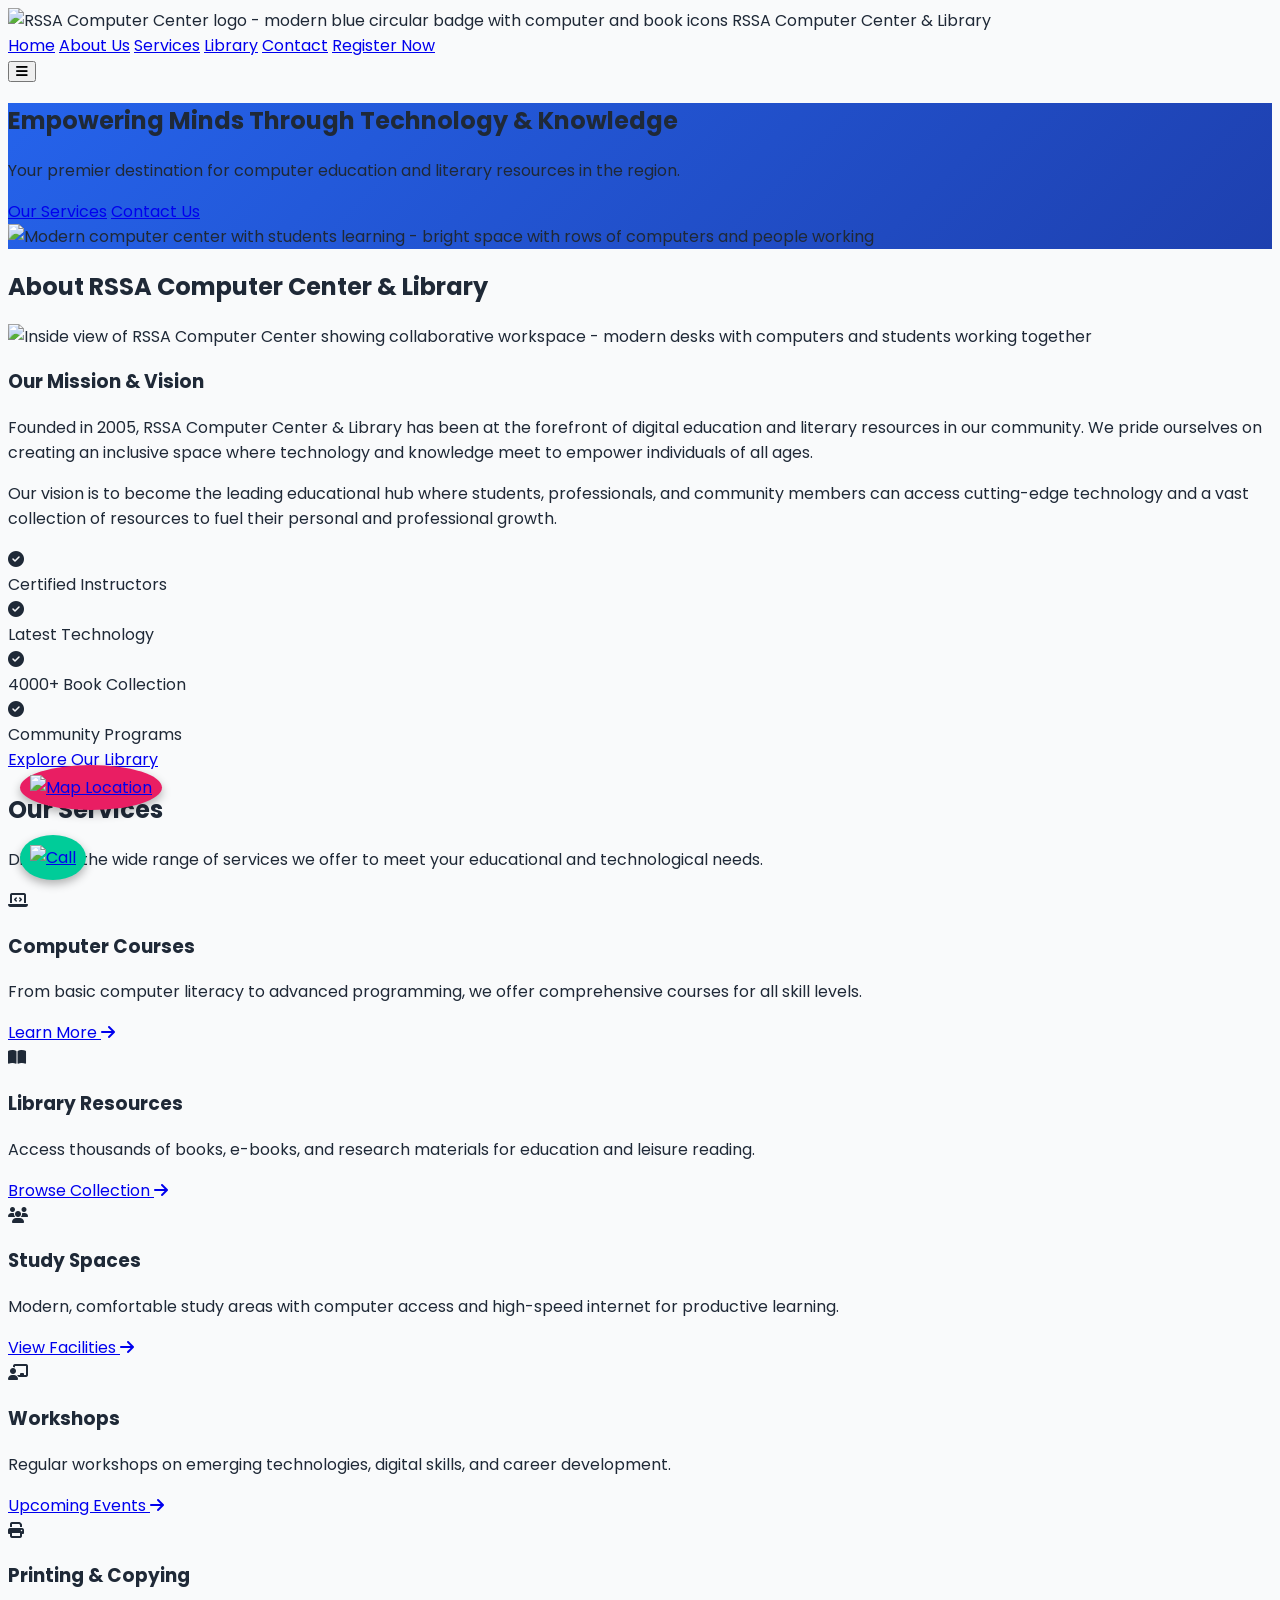
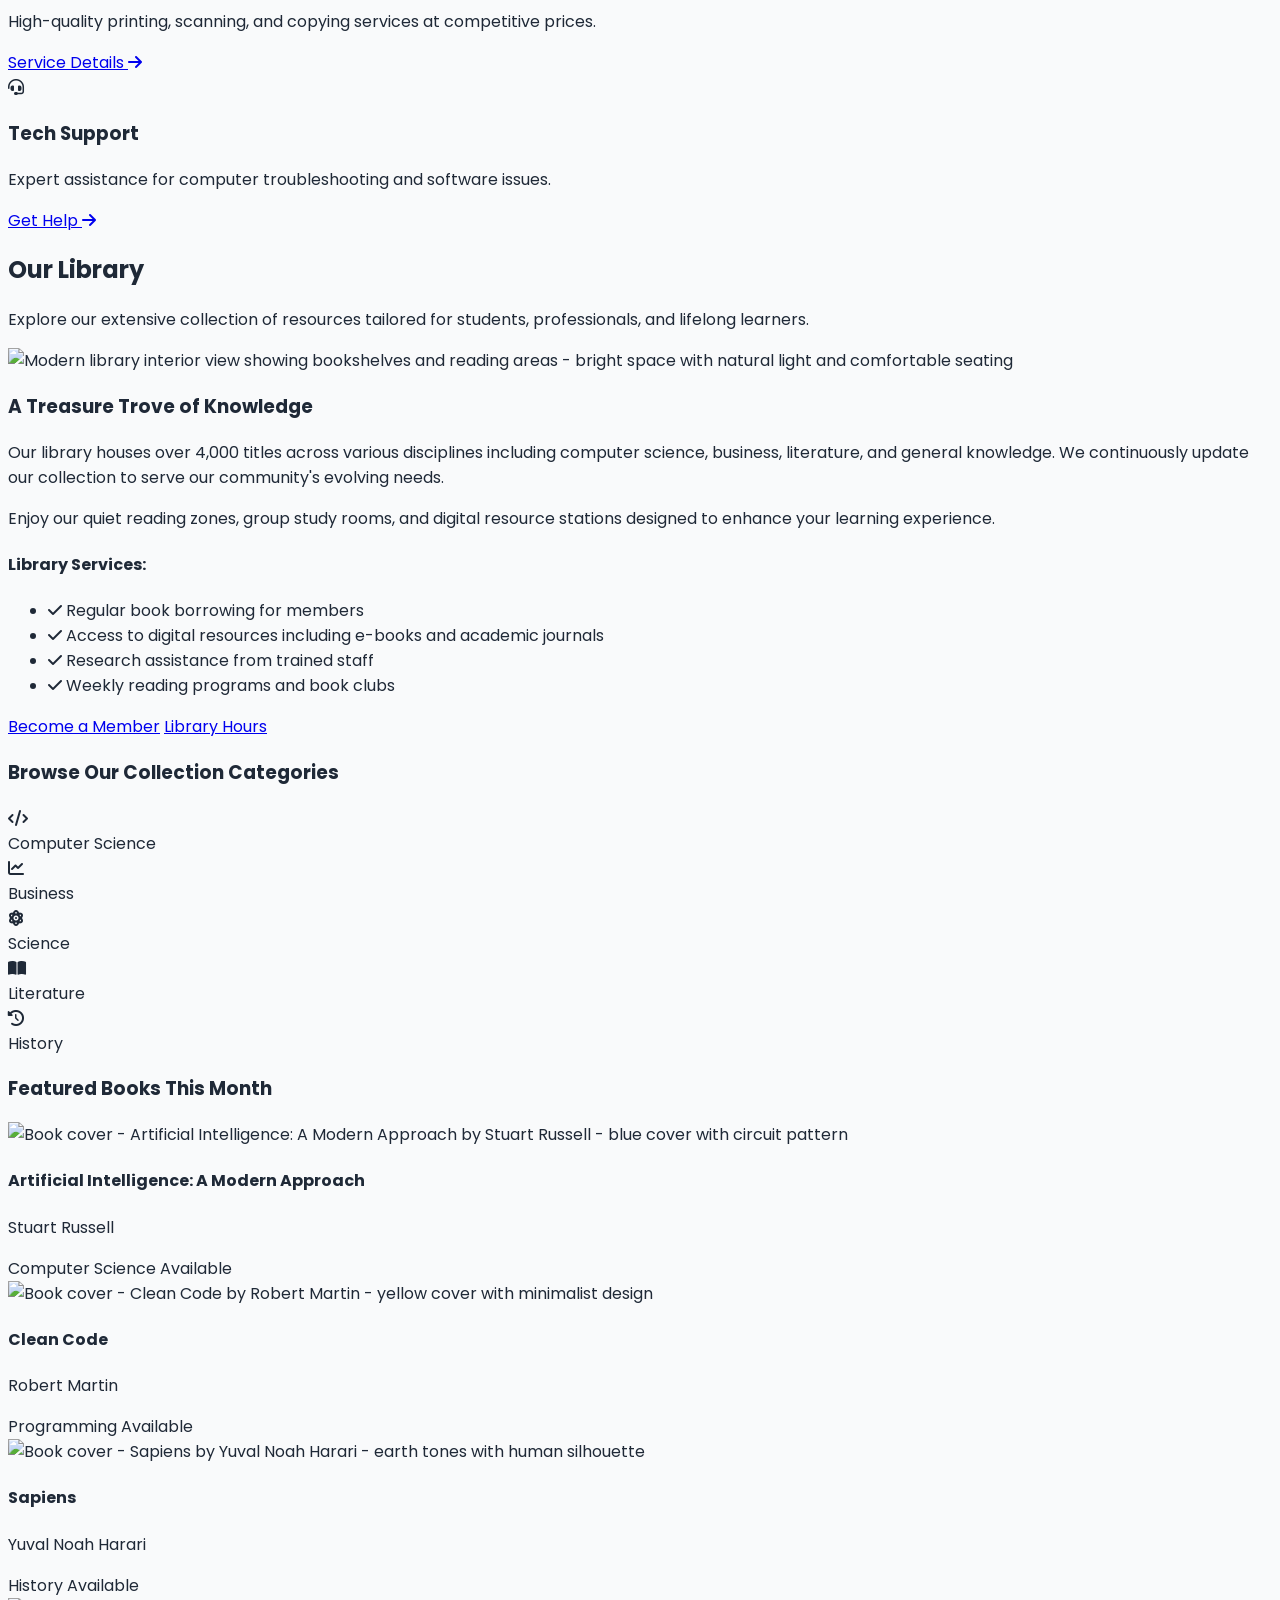
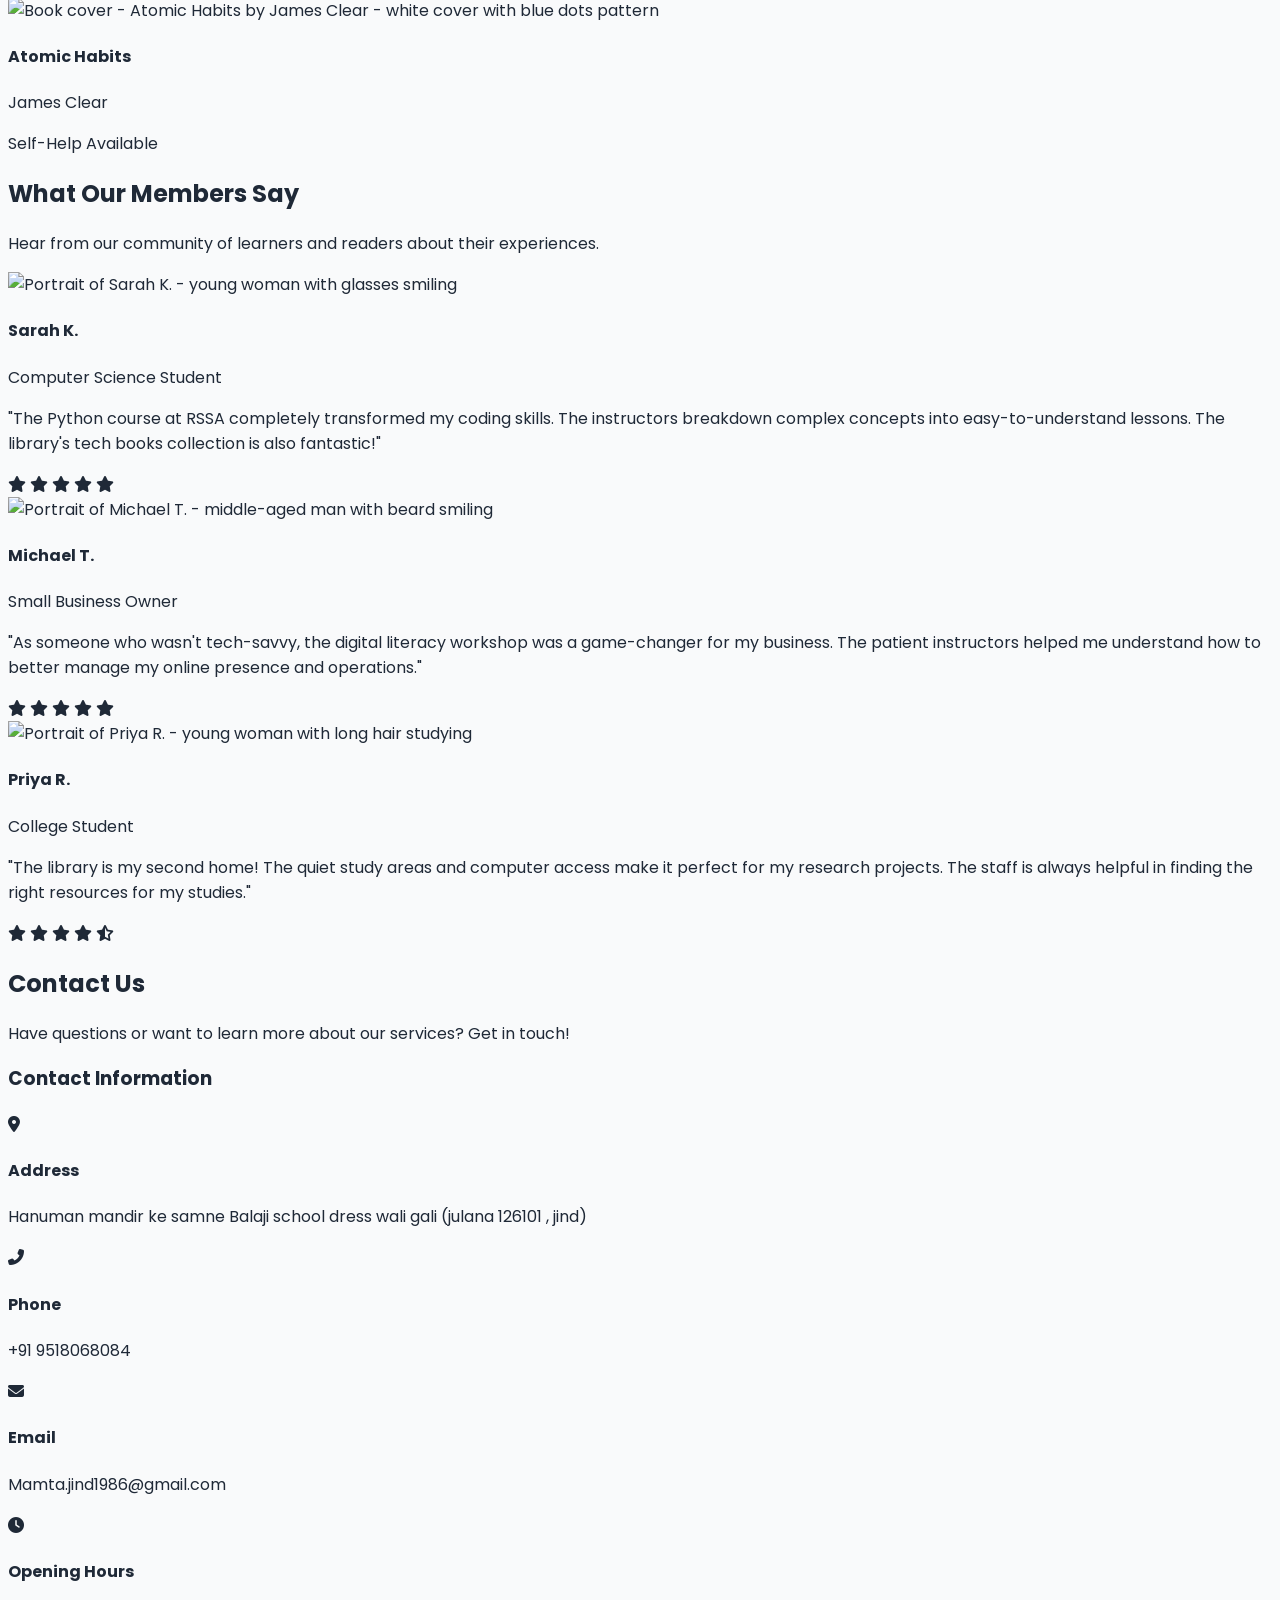
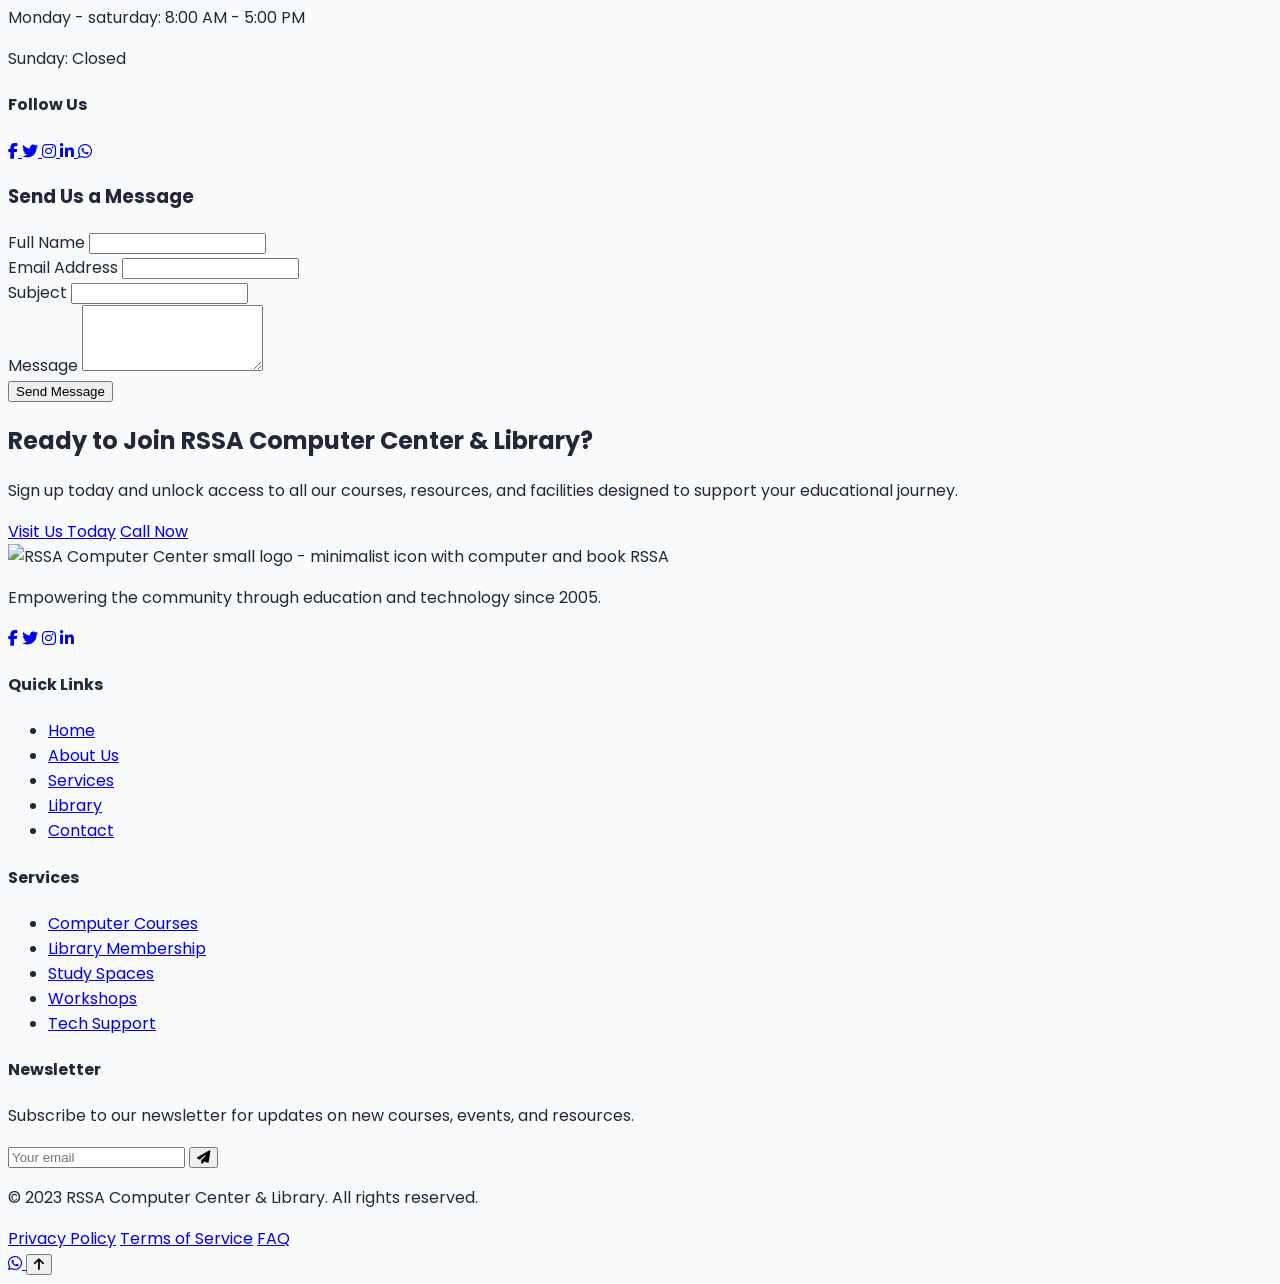
==== index.html @ 2a8fd50c "Add files via upload" ====
<!DOCTYPE html>
<html lang="en">
<head>
    <meta charset="UTF-8">
    <meta name="viewport" content="width=device-width, initial-scale=1.0">
    <title>RSSA Computer Center & Library</title>
    <script src="https://cdn.tailwindcss.com"></script>
    <link rel="stylesheet" href="https://cdnjs.cloudflare.com/ajax/libs/font-awesome/6.4.0/css/all.min.css">
    <style>
        @import url('https://fonts.googleapis.com/css2?family=Poppins:wght@300;400;500;600;700&display=swap');
        
        :root {
            --primary: #2563eb;
            --secondary: #1e40af;
            --accent: #f59e0b;
            --dark: #1f2937;
            --light: #f9fafb;
        }
        
        body {
            font-family: 'Poppins', sans-serif;
            scroll-behavior: smooth;
            background-color: var(--light);
            color: var(--dark);
        }
        
        /* Scroll animation styles */
        .scroll-hidden {
            opacity: 0;
            transform: translateY(20px);
            transition: all 0.8s ease-out;
        }
        
        .scroll-show {
            opacity: 1;
            transform: translateY(0);
        }
        
        /* Feature card hover animation */
        .feature-card:hover {
            transform: translateY(-10px);
            box-shadow: 0 20px 25px -5px rgba(0, 0, 0, 0.1);
        }
        
        /* Button hover animation */
        .btn-primary {
            transition: all 0.3s ease;
        }
        
        .btn-primary:hover {
            transform: translateY(-2px);
            box-shadow: 0 10px 15px -3px rgba(37, 99, 235, 0.3);
        }
        
        /* Hero section */
        .hero {
            background: linear-gradient(135deg, var(--primary) 0%, var(--secondary) 100%);
        }
        
        /* Floating animation for hero image */
        @keyframes float {
            0% { transform: translateY(0px); }
            50% { transform: translateY(-15px); }
            100% { transform: translateY(0px); }
        }
        
        .floating {
            animation: float 6s ease-in-out infinite;
        }
    </style>
</head>
<body>
    <!-- Navigation -->
    <nav class="fixed w-full bg-white shadow-md z-50">
        <div class="container mx-auto px-6 py-3">
            <div class="flex justify-between items-center">
                <div class="flex items-center space-x-4">
                    <img src="https://storage.googleapis.com/workspace-0f70711f-8b4e-4d94-86f1-2a93ccde5887/image/a5b871fd-12a0-425b-a765-08e45f133813.png" alt="RSSA Computer Center logo - modern blue circular badge with computer and book icons" class="h-12">
                    <span class="text-xl font-bold text-blue-800">RSSA Computer Center & Library</span>
                </div>
                <div class="hidden md:flex items-center space-x-8">
                    <a href="#home" class="text-blue-900 hover:text-blue-600 transition-colors">Home</a>
                    <a href="#about" class="text-gray-700 hover:text-blue-600 transition-colors">About Us</a>
                    <a href="#services" class="text-gray-700 hover:text-blue-600 transition-colors">Services</a>
                    <a href="#library" class="text-gray-700 hover:text-blue-600 transition-colors">Library</a>
                    <a href="#contact" class="text-gray-700 hover:text-blue-600 transition-colors">Contact</a>
                    <a href="#register" class="bg-blue-600 text-white px-4 py-2 rounded-full btn-primary">Register Now</a>
                </div>
                <button class="md:hidden focus:outline-none">
                    <i class="fas fa-bars text-gray-700 text-2xl"></i>
                </button>
            </div>
        </div>
    </nav>
    
    <!-- Hero Section -->
    <section id="home" class="hero pt-32 pb-20 px-6 text-white">
        <div class="container mx-auto flex flex-col md:flex-row items-center">
            <div class="md:w-1/2 md:pr-10 scroll-hidden">
                <h1 class="text-4xl md:text-5xl font-bold mb-6">Empowering Minds Through Technology & Knowledge</h1>
                <p class="text-xl mb-8 text-blue-100">Your premier destination for computer education and literary resources in the region.</p>
                <div class="flex flex-col sm:flex-row space-y-4 sm:space-y-0 sm:space-x-4">
                    <a href="#services" class="bg-white text-blue-600 px-6 py-3 rounded-full font-semibold text-center btn-primary">Our Services</a>
                    <a href="#contact" class="border-2 border-white text-white px-6 py-3 rounded-full font-semibold text-center btn-primary">Contact Us</a>
                </div>
            </div>
            <div class="md:w-1/2 mt-12 md:mt-0 scroll-hidden">
                <img src="https://storage.googleapis.com/workspace-0f70711f-8b4e-4d94-86f1-2a93ccde5887/image/30f01269-2f38-42f9-995e-9c6c8846706b.png" alt="Modern computer center with students learning - bright space with rows of computers and people working" class="rounded-lg shadow-2xl floating mx-auto">
            </div>
        </div>
    </section>
    
    <!-- About Section -->
    <section id="about" class="py-20 px-6 bg-white">
        <div class="container mx-auto">
            <div class="text-center mb-16 scroll-hidden">
                <h2 class="text-3xl font-bold text-blue-800 mb-4">About RSSA Computer Center & Library</h2>
                <div class="w-24 h-1 bg-blue-600 mx-auto"></div>
            </div>
            
            <div class="flex flex-col md:flex-row items-center">
                <div class="md:w-1/2 mb-10 md:mb-0 md:pr-10 scroll-hidden">
                    <img src="https://storage.googleapis.com/workspace-0f70711f-8b4e-4d94-86f1-2a93ccde5887/image/89a961e8-0670-4ebe-9c31-6b487c578ce9.png" alt="Inside view of RSSA Computer Center showing collaborative workspace - modern desks with computers and students working together" class="rounded-lg shadow-lg">
                </div>
                <div class="md:w-1/2 scroll-hidden">
                    <h3 class="text-2xl font-semibold text-blue-800 mb-6">Our Mission & Vision</h3>
                    <p class="text-gray-700 mb-4">Founded in 2005, RSSA Computer Center & Library has been at the forefront of digital education and literary resources in our community. We pride ourselves on creating an inclusive space where technology and knowledge meet to empower individuals of all ages.</p>
                    <p class="text-gray-700 mb-6">Our vision is to become the leading educational hub where students, professionals, and community members can access cutting-edge technology and a vast collection of resources to fuel their personal and professional growth.</p>
                    
                    <div class="flex flex-wrap mb-6">
                        <div class="w-full md:w-1/2 mb-4">
                            <div class="flex items-center">
                                <div class="mr-3 bg-blue-100 p-2 rounded-full">
                                    <i class="fas fa-check-circle text-blue-600"></i>
                                </div>
                                <span>Certified Instructors</span>
                            </div>
                        </div>
                        <div class="w-full md:w-1/2 mb-4">
                            <div class="flex items-center">
                                <div class="mr-3 bg-blue-100 p-2 rounded-full">
                                    <i class="fas fa-check-circle text-blue-600"></i>
                                </div>
                                <span>Latest Technology</span>
                            </div>
                        </div>
                        <div class="w-full md:w-1/2 mb-4">
                            <div class="flex items-center">
                                <div class="mr-3 bg-blue-100 p-2 rounded-full">
                                    <i class="fas fa-check-circle text-blue-600"></i>
                                </div>
                                <span>4000+ Book Collection</span>
                            </div>
                        </div>
                        <div class="w-full md:w-1/2 mb-4">
                            <div class="flex items-center">
                                <div class="mr-3 bg-blue-100 p-2 rounded-full">
                                    <i class="fas fa-check-circle text-blue-600"></i>
                                </div>
                                <span>Community Programs</span>
                            </div>
                        </div>
                    </div>
                    
                    <a href="#library" class="inline-block bg-blue-600 text-white px-6 py-3 rounded-full font-semibold btn-primary">Explore Our Library</a>
                </div>
            </div>
        </div>
    </section>
    
    <!-- Services Section -->
    <section id="services" class="py-20 px-6 bg-gray-50">
        <div class="container mx-auto">
            <div class="text-center mb-16 scroll-hidden">
                <h2 class="text-3xl font-bold text-blue-800 mb-4">Our Services</h2>
                <p class="text-gray-600 max-w-2xl mx-auto">Discover the wide range of services we offer to meet your educational and technological needs.</p>
                <div class="w-24 h-1 bg-blue-600 mx-auto mt-4"></div>
            </div>
            
            <div class="grid grid-cols-1 md:grid-cols-2 lg:grid-cols-3 gap-8">
                <!-- Service Card 1 -->
                <div class="bg-white p-8 rounded-xl shadow-md transition-all duration-300 feature-card scroll-hidden">
                    <div class="w-16 h-16 bg-blue-100 rounded-full flex items-center justify-center mb-6">
                        <i class="fas fa-laptop-code text-2xl text-blue-600"></i>
                    </div>
                    <h3 class="text-xl font-semibold mb-3">Computer Courses</h3>
                    <p class="text-gray-600 mb-4">From basic computer literacy to advanced programming, we offer comprehensive courses for all skill levels.</p>
                    <a href="#contact" class="text-blue-600 font-medium inline-flex items-center">Learn More <i class="fas fa-arrow-right ml-2"></i></a>
                </div>
                
                <!-- Service Card 2 -->
                <div class="bg-white p-8 rounded-xl shadow-md transition-all duration-300 feature-card scroll-hidden">
                    <div class="w-16 h-16 bg-blue-100 rounded-full flex items-center justify-center mb-6">
                        <i class="fas fa-book-open text-2xl text-blue-600"></i>
                    </div>
                    <h3 class="text-xl font-semibold mb-3">Library Resources</h3>
                    <p class="text-gray-600 mb-4">Access thousands of books, e-books, and research materials for education and leisure reading.</p>
                    <a href="#library" class="text-blue-600 font-medium inline-flex items-center">Browse Collection <i class="fas fa-arrow-right ml-2"></i></a>
                </div>
                
                <!-- Service Card 3 -->
                <div class="bg-white p-8 rounded-xl shadow-md transition-all duration-300 feature-card scroll-hidden">
                    <div class="w-16 h-16 bg-blue-100 rounded-full flex items-center justify-center mb-6">
                        <i class="fas fa-users text-2xl text-blue-600"></i>
                    </div>
                    <h3 class="text-xl font-semibold mb-3">Study Spaces</h3>
                    <p class="text-gray-600 mb-4">Modern, comfortable study areas with computer access and high-speed internet for productive learning.</p>
                    <a href="#contact" class="text-blue-600 font-medium inline-flex items-center">View Facilities <i class="fas fa-arrow-right ml-2"></i></a>
                </div>
                
                <!-- Service Card 4 -->
                <div class="bg-white p-8 rounded-xl shadow-md transition-all duration-300 feature-card scroll-hidden">
                    <div class="w-16 h-16 bg-blue-100 rounded-full flex items-center justify-center mb-6">
                        <i class="fas fa-chalkboard-teacher text-2xl text-blue-600"></i>
                    </div>
                    <h3 class="text-xl font-semibold mb-3">Workshops</h3>
                    <p class="text-gray-600 mb-4">Regular workshops on emerging technologies, digital skills, and career development.</p>
                    <a href="#register" class="text-blue-600 font-medium inline-flex items-center">Upcoming Events <i class="fas fa-arrow-right ml-2"></i></a>
                </div>
                
                <!-- Service Card 5 -->
                <div class="bg-white p-8 rounded-xl shadow-md transition-all duration-300 feature-card scroll-hidden">
                    <div class="w-16 h-16 bg-blue-100 rounded-full flex items-center justify-center mb-6">
                        <i class="fas fa-print text-2xl text-blue-600"></i>
                    </div>
                    <h3 class="text-xl font-semibold mb-3">Printing & Copying</h3>
                    <p class="text-gray-600 mb-4">High-quality printing, scanning, and copying services at competitive prices.</p>
                    <a href="#contact" class="text-blue-600 font-medium inline-flex items-center">Service Details <i class="fas fa-arrow-right ml-2"></i></a>
                </div>
                
                <!-- Service Card 6 -->
                <div class="bg-white p-8 rounded-xl shadow-md transition-all duration-300 feature-card scroll-hidden">
                    <div class="w-16 h-16 bg-blue-100 rounded-full flex items-center justify-center mb-6">
                        <i class="fas fa-headset text-2xl text-blue-600"></i>
                    </div>
                    <h3 class="text-xl font-semibold mb-3">Tech Support</h3>
                    <p class="text-gray-600 mb-4">Expert assistance for computer troubleshooting and software issues.</p>
                    <a href="#contact" class="text-blue-600 font-medium inline-flex items-center">Get Help <i class="fas fa-arrow-right ml-2"></i></a>
                </div>
            </div>
        </div>
    </section>
    
    <!-- Library Section -->
    <section id="library" class="py-20 px-6 bg-white">
        <div class="container mx-auto">
            <div class="text-center mb-16 scroll-hidden">
                <h2 class="text-3xl font-bold text-blue-800 mb-4">Our Library</h2>
                <p class="text-gray-600 max-w-2xl mx-auto">Explore our extensive collection of resources tailored for students, professionals, and lifelong learners.</p>
                <div class="w-24 h-1 bg-blue-600 mx-auto mt-4"></div>
            </div>
            
            <div class="flex flex-col md:flex-row mb-16">
                <div class="md:w-1/2 mb-10 md:mb-0 md:pr-10 scroll-hidden">
                    <img src="https://storage.googleapis.com/workspace-0f70711f-8b4e-4d94-86f1-2a93ccde5887/image/9dd6d8f2-2571-48d9-908e-fecd226091ec.png" alt="Modern library interior view showing bookshelves and reading areas - bright space with natural light and comfortable seating" class="rounded-lg shadow-lg">
                </div>
                <div class="md:w-1/2 scroll-hidden">
                    <h3 class="text-2xl font-semibold text-blue-800 mb-6">A Treasure Trove of Knowledge</h3>
                    <p class="text-gray-700 mb-4">Our library houses over 4,000 titles across various disciplines including computer science, business, literature, and general knowledge. We continuously update our collection to serve our community's evolving needs.</p>
                    <p class="text-gray-700 mb-6">Enjoy our quiet reading zones, group study rooms, and digital resource stations designed to enhance your learning experience.</p>
                    
                    <div class="mb-6">
                        <h4 class="font-semibold mb-3 text-blue-800">Library Services:</h4>
                        <ul class="space-y-2 text-gray-700">
                            <li class="flex items-start">
                                <span class="text-blue-600 mr-2 mt-1"><i class="fas fa-check"></i></span>
                                <span>Regular book borrowing for members</span>
                            </li>
                            <li class="flex items-start">
                                <span class="text-blue-600 mr-2 mt-1"><i class="fas fa-check"></i></span>
                                <span>Access to digital resources including e-books and academic journals</span>
                            </li>
                            <li class="flex items-start">
                                <span class="text-blue-600 mr-2 mt-1"><i class="fas fa-check"></i></span>
                                <span>Research assistance from trained staff</span>
                            </li>
                            <li class="flex items-start">
                                <span class="text-blue-600 mr-2 mt-1"><i class="fas fa-check"></i></span>
                                <span>Weekly reading programs and book clubs</span>
                            </li>
                        </ul>
                    </div>
                    
                    <div class="flex flex-wrap">
                        <a href="#register" class="bg-blue-600 text-white px-6 py-3 rounded-full font-semibold mr-4 mb-4 btn-primary">Become a Member</a>
                        <a href="#contact" class="border-2 border-blue-600 text-blue-600 px-6 py-3 rounded-full font-semibold mb-4 btn-primary">Library Hours</a>
                    </div>
                </div>
            </div>
            
            <!-- Book Categories -->
            <div class="mb-16 scroll-hidden">
                <h3 class="text-2xl font-semibold text-center text-blue-800 mb-8">Browse Our Collection Categories</h3>
                <div class="grid grid-cols-2 sm:grid-cols-3 md:grid-cols-5 gap-6">
                    <div class="bg-blue-50 p-4 rounded-lg text-center">
                        <div class="w-16 h-16 bg-blue-100 rounded-full flex items-center justify-center mx-auto mb-3">
                            <i class="fas fa-code text-xl text-blue-600"></i>
                        </div>
                        <span class="font-medium">Computer Science</span>
                    </div>
                    <div class="bg-blue-50 p-4 rounded-lg text-center">
                        <div class="w-16 h-16 bg-blue-100 rounded-full flex items-center justify-center mx-auto mb-3">
                            <i class="fas fa-chart-line text-xl text-blue-600"></i>
                        </div>
                        <span class="font-medium">Business</span>
                    </div>
                    <div class="bg-blue-50 p-4 rounded-lg text-center">
                        <div class="w-16 h-16 bg-blue-100 rounded-full flex items-center justify-center mx-auto mb-3">
                            <i class="fas fa-atom text-xl text-blue-600"></i>
                        </div>
                        <span class="font-medium">Science</span>
                    </div>
                    <div class="bg-blue-50 p-4 rounded-lg text-center">
                        <div class="w-16 h-16 bg-blue-100 rounded-full flex items-center justify-center mx-auto mb-3">
                            <i class="fas fa-book-open text-xl text-blue-600"></i>
                        </div>
                        <span class="font-medium">Literature</span>
                    </div>
                    <div class="bg-blue-50 p-4 rounded-lg text-center">
                        <div class="w-16 h-16 bg-blue-100 rounded-full flex items-center justify-center mx-auto mb-3">
                            <i class="fas fa-history text-xl text-blue-600"></i>
                        </div>
                        <span class="font-medium">History</span>
                    </div>
                </div>
            </div>
            
            <!-- Featured Books -->
            <div class="scroll-hidden">
                <h3 class="text-2xl font-semibold text-center text-blue-800 mb-8">Featured Books This Month</h3>
                <div class="grid grid-cols-1 sm:grid-cols-2 md:grid-cols-4 gap-6">
                    <div class="bg-white p-4 rounded-lg shadow-md border border-gray-100 transform transition-transform hover:-translate-y-2">
                        <img src="https://storage.googleapis.com/workspace-0f70711f-8b4e-4d94-86f1-2a93ccde5887/image/86b51cdf-9795-4377-99fb-2fc7dca80a60.png" alt="Book cover - Artificial Intelligence: A Modern Approach by Stuart Russell - blue cover with circuit pattern" class="w-full h-48 object-cover rounded mb-4">
                        <h4 class="font-semibold">Artificial Intelligence: A Modern Approach</h4>
                        <p class="text-sm text-gray-600 mb-2">Stuart Russell</p>
                        <div class="flex justify-between items-center">
                            <span class="text-sm font-medium">Computer Science</span>
                            <span class="bg-blue-100 text-blue-800 text-xs px-2 py-1 rounded">Available</span>
                        </div>
                    </div>
                    <div class="bg-white p-4 rounded-lg shadow-md border border-gray-100 transform transition-transform hover:-translate-y-2">
                        <img src="https://storage.googleapis.com/workspace-0f70711f-8b4e-4d94-86f1-2a93ccde5887/image/36597ba0-0842-4e6c-a227-8b3ca810b7ef.png" alt="Book cover - Clean Code by Robert Martin - yellow cover with minimalist design" class="w-full h-48 object-cover rounded mb-4">
                        <h4 class="font-semibold">Clean Code</h4>
                        <p class="text-sm text-gray-600 mb-2">Robert Martin</p>
                        <div class="flex justify-between items-center">
                            <span class="text-sm font-medium">Programming</span>
                            <span class="bg-blue-100 text-blue-800 text-xs px-2 py-1 rounded">Available</span>
                        </div>
                    </div>
                    <div class="bg-white p-4 rounded-lg shadow-md border border-gray-100 transform transition-transform hover:-translate-y-2">
                        <img src="https://storage.googleapis.com/workspace-0f70711f-8b4e-4d94-86f1-2a93ccde5887/image/24c49133-ca90-46e1-a49f-ae7f1528ecbf.png" alt="Book cover - Sapiens by Yuval Noah Harari - earth tones with human silhouette" class="w-full h-48 object-cover rounded mb-4">
                        <h4 class="font-semibold">Sapiens</h4>
                        <p class="text-sm text-gray-600 mb-2">Yuval Noah Harari</p>
                        <div class="flex justify-between items-center">
                            <span class="text-sm font-medium">History</span>
                            <span class="bg-blue-100 text-blue-800 text-xs px-2 py-1 rounded">Available</span>
                        </div>
                    </div>
                    <div class="bg-white p-4 rounded-lg shadow-md border border-gray-100 transform transition-transform hover:-translate-y-2">
                        <img src="https://storage.googleapis.com/workspace-0f70711f-8b4e-4d94-86f1-2a93ccde5887/image/6b0ef462-4e09-42fa-93b4-b151ec4b3ce3.png" alt="Book cover - Atomic Habits by James Clear - white cover with blue dots pattern" class="w-full h-48 object-cover rounded mb-4">
                        <h4 class="font-semibold">Atomic Habits</h4>
                        <p class="text-sm text-gray-600 mb-2">James Clear</p>
                        <div class="flex justify-between items-center">
                            <span class="text-sm font-medium">Self-Help</span>
                            <span class="bg-blue-100 text-blue-800 text-xs px-2 py-1 rounded">Available</span>
                        </div>
                    </div>
                </div>
            </div>
        </div>
    </section>
    
    <!-- Testimonials Section -->
    <section class="py-20 px-6 bg-gray-50">
        <div class="container mx-auto">
            <div class="text-center mb-16 scroll-hidden">
                <h2 class="text-3xl font-bold text-blue-800 mb-4">What Our Members Say</h2>
                <p class="text-gray-600 max-w-2xl mx-auto">Hear from our community of learners and readers about their experiences.</p>
                <div class="w-24 h-1 bg-blue-600 mx-auto mt-4"></div>
            </div>
            
            <div class="grid grid-cols-1 md:grid-cols-3 gap-8">
                <!-- Testimonial 1 -->
                <div class="bg-white p-6 rounded-xl shadow-md scroll-hidden">
                    <div class="flex items-center mb-4">
                        <div class="w-12 h-12 rounded-full overflow-hidden mr-4">
                            <img src="https://storage.googleapis.com/workspace-0f70711f-8b4e-4d94-86f1-2a93ccde5887/image/de14c5da-517b-4668-8832-16f7bebb9972.png" alt="Portrait of Sarah K. - young woman with glasses smiling" class="w-full h-full object-cover">
                        </div>
                        <div>
                            <h4 class="font-semibold">Sarah K.</h4>
                            <p class="text-sm text-gray-600">Computer Science Student</p>
                        </div>
                    </div>
                    <div class="text-gray-700 mb-4">
                        <p>"The Python course at RSSA completely transformed my coding skills. The instructors breakdown complex concepts into easy-to-understand lessons. The library's tech books collection is also fantastic!"</p>
                    </div>
                    <div class="text-yellow-500">
                        <i class="fas fa-star"></i>
                        <i class="fas fa-star"></i>
                        <i class="fas fa-star"></i>
                        <i class="fas fa-star"></i>
                        <i class="fas fa-star"></i>
                    </div>
                </div>
                
                <!-- Testimonial 2 -->
                <div class="bg-white p-6 rounded-xl shadow-md scroll-hidden">
                    <div class="flex items-center mb-4">
                        <div class="w-12 h-12 rounded-full overflow-hidden mr-4">
                            <img src="https://storage.googleapis.com/workspace-0f70711f-8b4e-4d94-86f1-2a93ccde5887/image/bc57dd8a-c764-4d3d-8235-2e8b0092452c.png" alt="Portrait of Michael T. - middle-aged man with beard smiling" class="w-full h-full object-cover">
                        </div>
                        <div>
                            <h4 class="font-semibold">Michael T.</h4>
                            <p class="text-sm text-gray-600">Small Business Owner</p>
                        </div>
                    </div>
                    <div class="text-gray-700 mb-4">
                        <p>"As someone who wasn't tech-savvy, the digital literacy workshop was a game-changer for my business. The patient instructors helped me understand how to better manage my online presence and operations."</p>
                    </div>
                    <div class="text-yellow-500">
                        <i class="fas fa-star"></i>
                        <i class="fas fa-star"></i>
                        <i class="fas fa-star"></i>
                        <i class="fas fa-star"></i>
                        <i class="fas fa-star"></i>
                    </div>
                </div>
                
                <!-- Testimonial 3 -->
                <div class="bg-white p-6 rounded-xl shadow-md scroll-hidden">
                    <div class="flex items-center mb-4">
                        <div class="w-12 h-12 rounded-full overflow-hidden mr-4">
                            <img src="https://storage.googleapis.com/workspace-0f70711f-8b4e-4d94-86f1-2a93ccde5887/image/18a3506a-c8eb-404c-aa64-fc8a205a1dbc.png" alt="Portrait of Priya R. - young woman with long hair studying" class="w-full h-full object-cover">
                        </div>
                        <div>
                            <h4 class="font-semibold">Priya R.</h4>
                            <p class="text-sm text-gray-600">College Student</p>
                        </div>
                    </div>
                    <div class="text-gray-700 mb-4">
                        <p>"The library is my second home! The quiet study areas and computer access make it perfect for my research projects. The staff is always helpful in finding the right resources for my studies."</p>
                    </div>
                    <div class="text-yellow-500">
                        <i class="fas fa-star"></i>
                        <i class="fas fa-star"></i>
                        <i class="fas fa-star"></i>
                        <i class="fas fa-star"></i>
                        <i class="fas fa-star-half-alt"></i>
                    </div>
                </div>
            </div>
        </div>
    </section>
    
    <!-- Contact Section -->
    <section id="contact" class="py-20 px-6 bg-white">
        <div class="container mx-auto">
            <div class="text-center mb-16 scroll-hidden">
                <h2 class="text-3xl font-bold text-blue-800 mb-4">Contact Us</h2>
                <p class="text-gray-600 max-w-2xl mx-auto">Have questions or want to learn more about our services? Get in touch!</p>
                <div class="w-24 h-1 bg-blue-600 mx-auto mt-4"></div>
            </div>
            
            <div class="flex flex-col md:flex-row">
                <div class="md:w-1/2 mb-10 md:mb-0 md:pr-10 scroll-hidden">
                    <div class="bg-gray-50 p-8 rounded-xl shadow-sm">
                        <h3 class="text-xl font-semibold mb-6 text-blue-800">Contact Information</h3>
                        
                        <div class="space-y-5">
                            <div class="flex items-start">
                                <div class="bg-blue-100 p-3 rounded-full mr-4">
                                    <i class="fas fa-map-marker-alt text-blue-600"></i>
                                </div>
                                <div>
                                    <h4 class="font-medium">Address</h4>
                                    <p class="text-gray-600">Hanuman mandir ke samne 
Balaji school dress wali gali (julana 126101 , jind)</p>
                                </div>
                            </div>
                            
                            <div class="flex items-start">
                                <div class="bg-blue-100 p-3 rounded-full mr-4">
                                    <i class="fas fa-phone-alt text-blue-600"></i>
                                </div>
                                <div>
                                    <h4 class="font-medium">Phone</h4>
                                    <p class="text-gray-600">+91 9518068084</p>
                                </div>
                            </div>
                            
                            <div class="flex items-start">
                                <div class="bg-blue-100 p-3 rounded-full mr-4">
                                    <i class="fas fa-envelope text-blue-600"></i>
                                </div>
                                <div>
                                    <h4 class="font-medium">Email</h4>
                                    <p class="text-gray-600">Mamta.jind1986@gmail.com</p>
                                </div>
                            </div>
                            
                            <div class="flex items-start">
                                <div class="bg-blue-100 p-3 rounded-full mr-4">
                                    <i class="fas fa-clock text-blue-600"></i>
                                </div>
                                <div>
                                    <h4 class="font-medium">Opening Hours</h4>
                                    <p class="text-gray-600">Monday - saturday: 8:00 AM - 5:00 PM</p>
                                    
                                    <p class="text-gray-600">Sunday: Closed</p>
                                </div>
                            </div>
                        </div>
                        
                        <div class="mt-8">
                            <h4 class="font-medium mb-4 text-blue-800">Follow Us</h4>
                            <div class="flex space-x-4">
                                <a href="#" class="w-10 h-10 bg-blue-100 rounded-full flex items-center justify-center text-blue-600 hover:bg-blue-600 hover:text-white transition-colors">
                                    <i class="fab fa-facebook-f"></i>
                                </a>
                                <a href="#" class="w-10 h-10 bg-blue-100 rounded-full flex items-center justify-center text-blue-600 hover:bg-blue-600 hover:text-white transition-colors">
                                    <i class="fab fa-twitter"></i>
                                </a>
                                <a href="#" class="w-10 h-10 bg-blue-100 rounded-full flex items-center justify-center text-blue-600 hover:bg-blue-600 hover:text-white transition-colors">
                                    <i class="fab fa-instagram"></i>
                                </a>
                                <a href="#" class="w-10 h-10 bg-blue-100 rounded-full flex items-center justify-center text-blue-600 hover:bg-blue-600 hover:text-white transition-colors">
                                    <i class="fab fa-linkedin-in"></i>
                                </a>
                                <a href="https://wa.me/918816012576" class="w-10 h-10 bg-green-100 rounded-full flex items-center justify-center text-green-600 hover:bg-green-600 hover:text-white transition-colors">
                                    <i class="fab fa-whatsapp"></i>
                                </a>
                            </div>
                        </div>
                    </div>
                </div>
                
                <div class="md:w-1/2 scroll-hidden">
                    <div class="bg-gray-50 p-8 rounded-xl shadow-sm">
                        <h3 class="text-xl font-semibold mb-6 text-blue-800">Send Us a Message</h3>
                        <form>
                            <div class="mb-4">
                                <label class="block text-gray-700 mb-2" for="name">Full Name</label>
                                <input type="text" id="name" class="w-full px-4 py-2 border border-gray-300 rounded-lg focus:outline-none focus:ring-2 focus:ring-blue-500">
                            </div>
                            <div class="mb-4">
                                <label class="block text-gray-700 mb-2" for="email">Email Address</label>
                                <input type="email" id="email" class="w-full px-4 py-2 border border-gray-300 rounded-lg focus:outline-none focus:ring-2 focus:ring-blue-500">
                            </div>
                            <div class="mb-4">
                                <label class="block text-gray-700 mb-2" for="subject">Subject</label>
                                <input type="text" id="subject" class="w-full px-4 py-2 border border-gray-300 rounded-lg focus:outline-none focus:ring-2 focus:ring-blue-500">
                            </div>
                            <div class="mb-6">
                                <label class="block text-gray-700 mb-2" for="message">Message</label>
                                <textarea id="message" rows="4" class="w-full px-4 py-2 border border-gray-300 rounded-lg focus:outline-none focus:ring-2 focus:ring-blue-500"></textarea>
                            </div>
                            <button type="submit" class="bg-blue-600 text-white px-6 py-3 rounded-full font-semibold w-full btn-primary">Send Message</button>
                        </form>
                    </div>
                </div>
            </div>
        </div>
    </section>
    
    <!-- Register Now CTA -->
    <section id="register" class="py-16 px-6 bg-blue-600 text-white">
        <div class="container mx-auto text-center scroll-hidden">
            <h2 class="text-3xl font-bold mb-6">Ready to Join RSSA Computer Center & Library?</h2>
            <p class="text-xl mb-8 max-w-3xl mx-auto">Sign up today and unlock access to all our courses, resources, and facilities designed to support your educational journey.</p>
            <div class="flex flex-col sm:flex-row justify-center space-y-4 sm:space-y-0 sm:space-x-4">
                <a href="#contact" class="bg-white text-blue-600 px-8 py-3 rounded-full font-semibold btn-primary">Visit Us Today</a>
                <a href="tel:+919518068084" class="border-2 border-white text-white px-8 py-3 rounded-full font-semibold btn-primary">Call Now</a>
            </div>
        </div>
    </section>
    
    <!-- Footer -->
    <footer class="bg-gray-900 text-gray-300 py-12 px-6">
        <div class="container mx-auto">
            <div class="grid grid-cols-1 md:grid-cols-4 gap-8 mb-8">
                <div>
                    <div class="flex items-center mb-4">
                        <img src="https://storage.googleapis.com/workspace-0f70711f-8b4e-4d94-86f1-2a93ccde5887/image/c4a41268-3dec-4ec9-b405-a78b949421e3.png" alt="RSSA Computer Center small logo - minimalist icon with computer and book" class="h-10 mr-2">
                        <span class="text-xl font-bold text-white">RSSA</span>
                    </div>
                    <p class="mb-4">Empowering the community through education and technology since 2005.</p>
                    <div class="flex space-x-4">
                        <a href="#" class="text-gray-400 hover:text-white"><i class="fab fa-facebook-f"></i></a>
                        <a href="#" class="text-gray-400 hover:text-white"><i class="fab fa-twitter"></i></a>
                        <a href="#" class="text-gray-400 hover:text-white"><i class="fab fa-instagram"></i></a>
                        <a href="#" class="text-gray-400 hover:text-white"><i class="fab fa-linkedin-in"></i></a>
                    </div>
                </div>
                
                <div>
                    <h4 class="text-white font-semibold mb-4">Quick Links</h4>
                    <ul class="space-y-2">
                        <li><a href="#home" class="hover:text-white">Home</a></li>
                        <li><a href="#about" class="hover:text-white">About Us</a></li>
                        <li><a href="#services" class="hover:text-white">Services</a></li>
                        <li><a href="#library" class="hover:text-white">Library</a></li>
                        <li><a href="#contact" class="hover:text-white">Contact</a></li>
                    </ul>
                </div>
                
                <div>
                    <h4 class="text-white font-semibold mb-4">Services</h4>
                    <ul class="space-y-2">
                        <li><a href="#" class="hover:text-white">Computer Courses</a></li>
                        <li><a href="#" class="hover:text-white">Library Membership</a></li>
                        <li><a href="#" class="hover:text-white">Study Spaces</a></li>
                        <li><a href="#" class="hover:text-white">Workshops</a></li>
                        <li><a href="#" class="hover:text-white">Tech Support</a></li>
                    </ul>
                </div>
                
                <div>
                    <h4 class="text-white font-semibold mb-4">Newsletter</h4>
                    <p class="mb-4">Subscribe to our newsletter for updates on new courses, events, and resources.</p>
                    <form>
                        <div class="flex">
                            <input type="email" placeholder="Your email" class="px-4 py-2 bg-gray-800 text-white rounded-l-lg focus:outline-none w-full">
                            <button type="submit" class="bg-blue-600 text-white px-4 py-2 rounded-r-lg hover:bg-blue-700"><i class="fas fa-paper-plane"></i></button>
                        </div>
                    </form>
                </div>
            </div>
            
            <div class="border-t border-gray-800 pt-8">
                <div class="flex flex-col md:flex-row justify-between items-center">
                    <p>© 2023 RSSA Computer Center & Library. All rights reserved.</p>
                    <div class="flex space-x-6 mt-4 md:mt-0">
                        <a href="#" class="hover:text-white">Privacy Policy</a>
                        <a href="#" class="hover:text-white">Terms of Service</a>
                        <a href="#" class="hover:text-white">FAQ</a>
                    </div>
                </div>
            </div>
        </div>
    </footer>
    
    <!-- WhatsApp & Scroll to Top Buttons -->
    <a href="https://wa.me/918816012576" target="_blank" class="fixed bottom-24 right-8 bg-green-500 text-white w-14 h-14 rounded-full flex items-center justify-center shadow-lg hover:bg-green-600 transition-all duration-300 z-50">
        <i class="fab fa-whatsapp text-2xl"></i>
    </a>
    <button id="scrollTopBtn" class="fixed bottom-8 right-8 bg-blue-600 text-white w-12 h-12 rounded-full flex items-center justify-center shadow-lg opacity-0 invisible transition-all duration-300 hover:bg-blue-700">
        <i class="fas fa-arrow-up"></i>
    </button>
    <!-- Phone Call Floating Button -->
<a href="tel:+919518068084" class="call-float" title="Call Us">
  <img
    src="https://img.icons8.com/fluency/48/phone.png"
    alt="Call"
  />
</a>

<style>
  .call-float {
    position: fixed;
    bottom: 20px;
    left: 20px;
    z-index: 100;
    cursor: pointer;
    background-color: #0c9;
    border-radius: 50%;
    padding: 10px;
    box-shadow: 0 4px 10px rgba(0, 0, 0, 0.3);
  }

  .call-float img {
    width: 40px;
    height: 40px;
  }
</style>
<!-- Floating Google Map Button -->
<a href="https://maps.app.goo.gl/i9QBUmNS9Q4rDnc1A" target="_blank" class="map-float" title="Visit Our Location">
  <img src="https://img.icons8.com/fluency/48/marker.png" alt="Map Location" />
</a>

<style>
  .map-float {
    position: fixed;
    bottom: 90px; /* Adjust if other buttons like call or WhatsApp exist */
    left: 20px;
    z-index: 100;
    background-color: #e91e63;
    border-radius: 50%;
    padding: 10px;
    box-shadow: 0 4px 10px rgba(0, 0, 0, 0.3);
  }

  .map-float img {
    width: 40px;
    height: 40px;
  }
</style>
    
    <script>
        // Scroll reveal animations
        const scrollElements = document.querySelectorAll('.scroll-hidden');
        
        const elementInView = (el) => {
            const elementTop = el.getBoundingClientRect().top;
            return (
                elementTop <= (window.innerHeight || document.documentElement.clientHeight)
            );
        };
        
        const displayScrollElement = (element) => {
            element.classList.add('scroll-show');
        };
        
        const hideScrollElement = (element) => {
            element.classList.remove('scroll-show');
        };
        
        const handleScrollAnimation = () => {
            scrollElements.forEach((el) => {
                if (elementInView(el)) {
                    displayScrollElement(el);
                }
            });
        };
        
        window.addEventListener('scroll', () => {
            handleScrollAnimation();
            
            // Show/hide scroll to top button
            const scrollTopBtn = document.getElementById('scrollTopBtn');
            if (window.pageYOffset > 300) {
                scrollTopBtn.classList.remove('opacity-0', 'invisible');
                scrollTopBtn.classList.add('opacity-100', 'visible');
            } else {
                scrollTopBtn.classList.remove('opacity-100', 'visible');
                scrollTopBtn.classList.add('opacity-0', 'invisible');
            }
        });
        
        // Initialize animations on page load
        document.addEventListener('DOMContentLoaded', () => {
            setTimeout(() => {
                handleScrollAnimation();
            }, 300);
        });
        
        // Smooth scrolling for navigation links
        document.querySelectorAll('a[href^="#"]').forEach(anchor => {
            anchor.addEventListener('click', function (e) {
                e.preventDefault();
                
                document.querySelector(this.getAttribute('href')).scrollIntoView({
                    behavior: 'smooth'
                });
            });
        });
        
        // Scroll to top button
        document.getElementById('scrollTopBtn').addEventListener('click', () => {
            window.scrollTo({
                top: 0,
                behavior: 'smooth'
            });
        });
    </script>
</body>
</html>
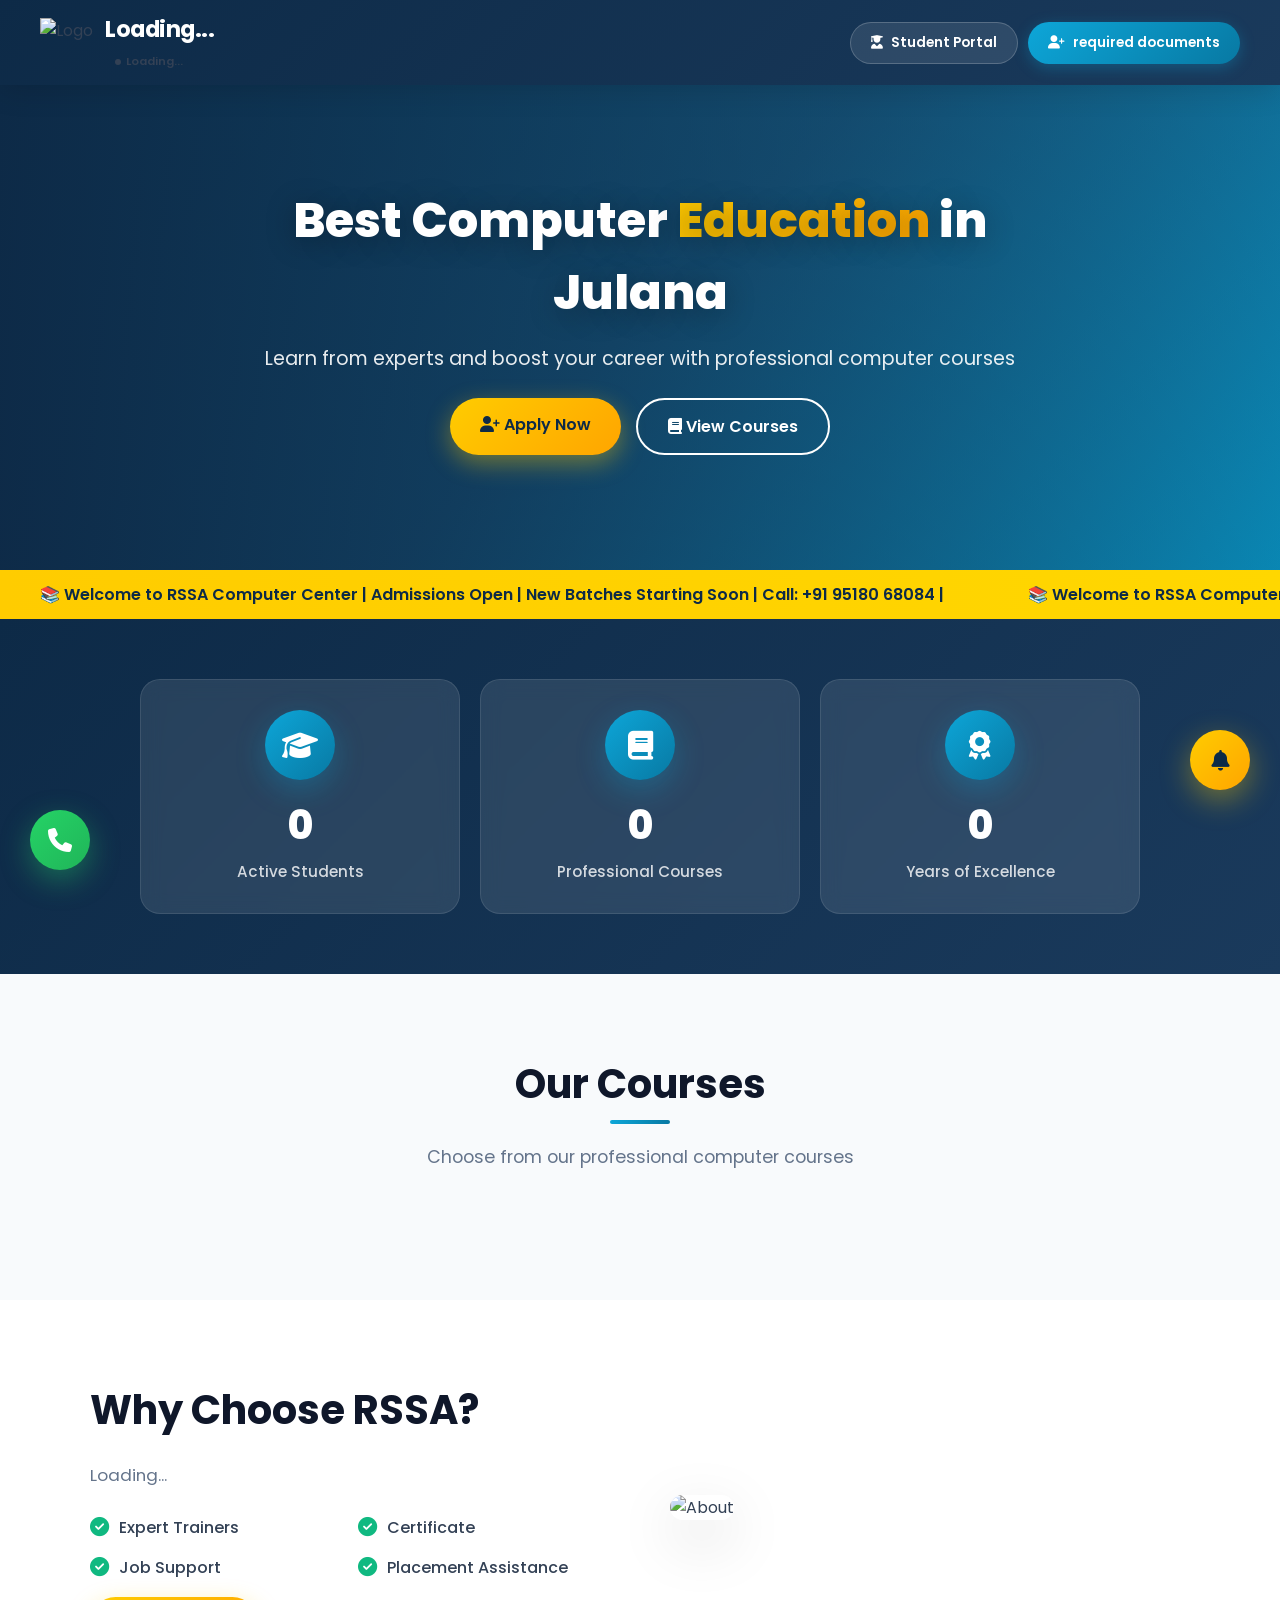
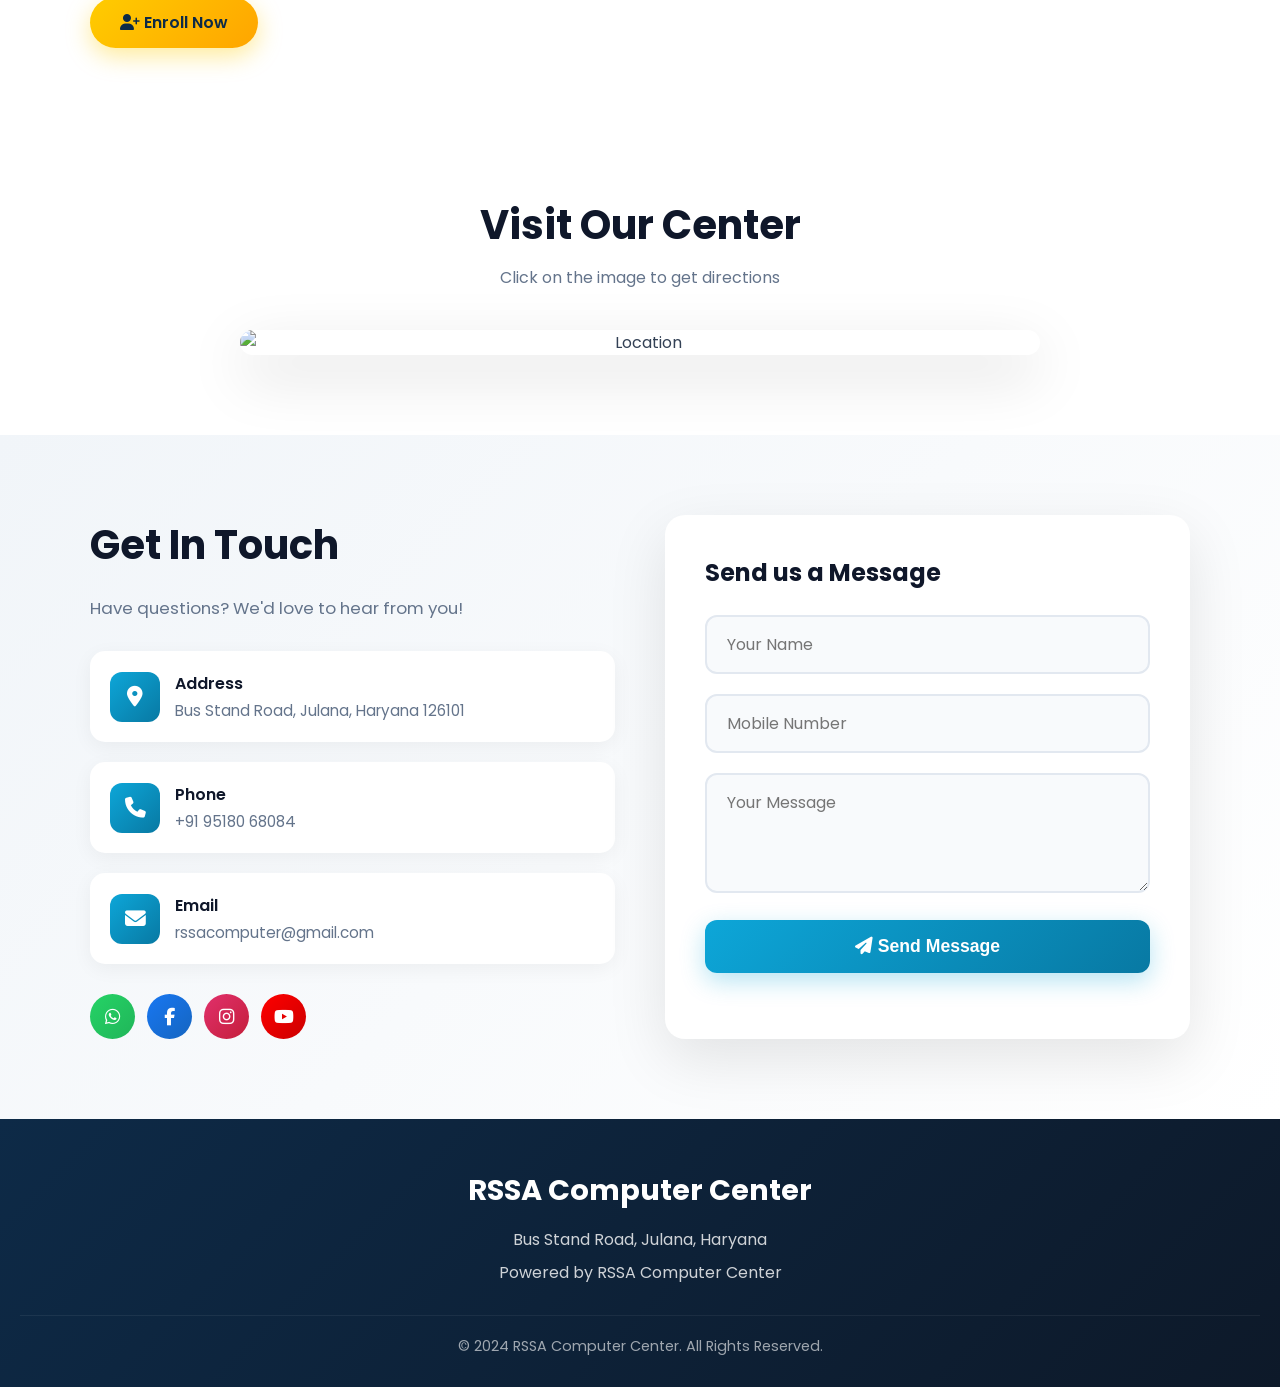
==== commit 45527390: "updated" ====
--- a/index.html
+++ b/index.html
@@ -1,767 +1,1600 @@
-<!DOCTYPE html>
-<html lang="en">
-<head>
-    <meta charset="UTF-8">
-    <meta name="viewport" content="width=device-width, initial-scale=1.0">
-    <title>RSSA Computer Center & Library</title>
-    <script src="https://cdn.tailwindcss.com"></script>
-    <link rel="stylesheet" href="https://cdnjs.cloudflare.com/ajax/libs/font-awesome/6.4.0/css/all.min.css">
-    <style>
-        @import url('https://fonts.googleapis.com/css2?family=Poppins:wght@300;400;500;600;700&display=swap');
-        
-        :root {
-            --primary: #2563eb;
-            --secondary: #1e40af;
-            --accent: #f59e0b;
-            --dark: #1f2937;
-            --light: #f9fafb;
-        }
-        
-        body {
-            font-family: 'Poppins', sans-serif;
-            scroll-behavior: smooth;
-            background-color: var(--light);
-            color: var(--dark);
-        }
-        
-        /* Scroll animation styles */
-        .scroll-hidden {
-            opacity: 0;
-            transform: translateY(20px);
-            transition: all 0.8s ease-out;
-        }
-        
-        .scroll-show {
-            opacity: 1;
-            transform: translateY(0);
-        }
-        
-        /* Feature card hover animation */
-        .feature-card:hover {
-            transform: translateY(-10px);
-            box-shadow: 0 20px 25px -5px rgba(0, 0, 0, 0.1);
-        }
-        
-        /* Button hover animation */
-        .btn-primary {
-            transition: all 0.3s ease;
-        }
-        
-        .btn-primary:hover {
-            transform: translateY(-2px);
-            box-shadow: 0 10px 15px -3px rgba(37, 99, 235, 0.3);
-        }
-        
-        /* Hero section */
-        .hero {
-            background: linear-gradient(135deg, var(--primary) 0%, var(--secondary) 100%);
-        }
-        
-        /* Floating animation for hero image */
-        @keyframes float {
-            0% { transform: translateY(0px); }
-            50% { transform: translateY(-15px); }
-            100% { transform: translateY(0px); }
-        }
-        
-        .floating {
-            animation: float 6s ease-in-out infinite;
-        }
-    </style>
-</head>
-<body>
-    <!-- Navigation -->
-    <nav class="fixed w-full bg-white shadow-md z-50">
-        <div class="container mx-auto px-6 py-3">
-            <div class="flex justify-between items-center">
-                <div class="flex items-center space-x-4">
-                    <img src="https://storage.googleapis.com/workspace-0f70711f-8b4e-4d94-86f1-2a93ccde5887/image/a5b871fd-12a0-425b-a765-08e45f133813.png" alt="RSSA Computer Center logo - modern blue circular badge with computer and book icons" class="h-12">
-                    <span class="text-xl font-bold text-blue-800">RSSA Computer Center & Library</span>
-                </div>
-                <div class="hidden md:flex items-center space-x-8">
-                    <a href="#home" class="text-blue-900 hover:text-blue-600 transition-colors">Home</a>
-                    <a href="#about" class="text-gray-700 hover:text-blue-600 transition-colors">About Us</a>
-                    <a href="#services" class="text-gray-700 hover:text-blue-600 transition-colors">Services</a>
-                    <a href="#library" class="text-gray-700 hover:text-blue-600 transition-colors">Library</a>
-                    <a href="#contact" class="text-gray-700 hover:text-blue-600 transition-colors">Contact</a>
-                    <a href="#register" class="bg-blue-600 text-white px-4 py-2 rounded-full btn-primary">Register Now</a>
-                </div>
-                <button class="md:hidden focus:outline-none">
-                    <i class="fas fa-bars text-gray-700 text-2xl"></i>
-                </button>
-            </div>
-        </div>
-    </nav>
-    
-    <!-- Hero Section -->
-    <section id="home" class="hero pt-32 pb-20 px-6 text-white">
-        <div class="container mx-auto flex flex-col md:flex-row items-center">
-            <div class="md:w-1/2 md:pr-10 scroll-hidden">
-                <h1 class="text-4xl md:text-5xl font-bold mb-6">Empowering Minds Through Technology & Knowledge</h1>
-                <p class="text-xl mb-8 text-blue-100">Your premier destination for computer education and literary resources in the region.</p>
-                <div class="flex flex-col sm:flex-row space-y-4 sm:space-y-0 sm:space-x-4">
-                    <a href="#services" class="bg-white text-blue-600 px-6 py-3 rounded-full font-semibold text-center btn-primary">Our Services</a>
-                    <a href="#contact" class="border-2 border-white text-white px-6 py-3 rounded-full font-semibold text-center btn-primary">Contact Us</a>
-                </div>
-            </div>
-            <div class="md:w-1/2 mt-12 md:mt-0 scroll-hidden">
-                <img src="https://storage.googleapis.com/workspace-0f70711f-8b4e-4d94-86f1-2a93ccde5887/image/30f01269-2f38-42f9-995e-9c6c8846706b.png" alt="Modern computer center with students learning - bright space with rows of computers and people working" class="rounded-lg shadow-2xl floating mx-auto">
-            </div>
-        </div>
-    </section>
-    
-    <!-- About Section -->
-    <section id="about" class="py-20 px-6 bg-white">
-        <div class="container mx-auto">
-            <div class="text-center mb-16 scroll-hidden">
-                <h2 class="text-3xl font-bold text-blue-800 mb-4">About RSSA Computer Center & Library</h2>
-                <div class="w-24 h-1 bg-blue-600 mx-auto"></div>
-            </div>
-            
-            <div class="flex flex-col md:flex-row items-center">
-                <div class="md:w-1/2 mb-10 md:mb-0 md:pr-10 scroll-hidden">
-                    <img src="https://storage.googleapis.com/workspace-0f70711f-8b4e-4d94-86f1-2a93ccde5887/image/89a961e8-0670-4ebe-9c31-6b487c578ce9.png" alt="Inside view of RSSA Computer Center showing collaborative workspace - modern desks with computers and students working together" class="rounded-lg shadow-lg">
-                </div>
-                <div class="md:w-1/2 scroll-hidden">
-                    <h3 class="text-2xl font-semibold text-blue-800 mb-6">Our Mission & Vision</h3>
-                    <p class="text-gray-700 mb-4">Founded in 2005, RSSA Computer Center & Library has been at the forefront of digital education and literary resources in our community. We pride ourselves on creating an inclusive space where technology and knowledge meet to empower individuals of all ages.</p>
-                    <p class="text-gray-700 mb-6">Our vision is to become the leading educational hub where students, professionals, and community members can access cutting-edge technology and a vast collection of resources to fuel their personal and professional growth.</p>
-                    
-                    <div class="flex flex-wrap mb-6">
-                        <div class="w-full md:w-1/2 mb-4">
-                            <div class="flex items-center">
-                                <div class="mr-3 bg-blue-100 p-2 rounded-full">
-                                    <i class="fas fa-check-circle text-blue-600"></i>
-                                </div>
-                                <span>Certified Instructors</span>
-                            </div>
-                        </div>
-                        <div class="w-full md:w-1/2 mb-4">
-                            <div class="flex items-center">
-                                <div class="mr-3 bg-blue-100 p-2 rounded-full">
-                                    <i class="fas fa-check-circle text-blue-600"></i>
-                                </div>
-                                <span>Latest Technology</span>
-                            </div>
-                        </div>
-                        <div class="w-full md:w-1/2 mb-4">
-                            <div class="flex items-center">
-                                <div class="mr-3 bg-blue-100 p-2 rounded-full">
-                                    <i class="fas fa-check-circle text-blue-600"></i>
-                                </div>
-                                <span>4000+ Book Collection</span>
-                            </div>
-                        </div>
-                        <div class="w-full md:w-1/2 mb-4">
-                            <div class="flex items-center">
-                                <div class="mr-3 bg-blue-100 p-2 rounded-full">
-                                    <i class="fas fa-check-circle text-blue-600"></i>
-                                </div>
-                                <span>Community Programs</span>
-                            </div>
-                        </div>
-                    </div>
-                    
-                    <a href="#library" class="inline-block bg-blue-600 text-white px-6 py-3 rounded-full font-semibold btn-primary">Explore Our Library</a>
-                </div>
-            </div>
-        </div>
-    </section>
-    
-    <!-- Services Section -->
-    <section id="services" class="py-20 px-6 bg-gray-50">
-        <div class="container mx-auto">
-            <div class="text-center mb-16 scroll-hidden">
-                <h2 class="text-3xl font-bold text-blue-800 mb-4">Our Services</h2>
-                <p class="text-gray-600 max-w-2xl mx-auto">Discover the wide range of services we offer to meet your educational and technological needs.</p>
-                <div class="w-24 h-1 bg-blue-600 mx-auto mt-4"></div>
-            </div>
-            
-            <div class="grid grid-cols-1 md:grid-cols-2 lg:grid-cols-3 gap-8">
-                <!-- Service Card 1 -->
-                <div class="bg-white p-8 rounded-xl shadow-md transition-all duration-300 feature-card scroll-hidden">
-                    <div class="w-16 h-16 bg-blue-100 rounded-full flex items-center justify-center mb-6">
-                        <i class="fas fa-laptop-code text-2xl text-blue-600"></i>
-                    </div>
-                    <h3 class="text-xl font-semibold mb-3">Computer Courses</h3>
-                    <p class="text-gray-600 mb-4">From basic computer literacy to advanced programming, we offer comprehensive courses for all skill levels.</p>
-                    <a href="#contact" class="text-blue-600 font-medium inline-flex items-center">Learn More <i class="fas fa-arrow-right ml-2"></i></a>
-                </div>
-                
-                <!-- Service Card 2 -->
-                <div class="bg-white p-8 rounded-xl shadow-md transition-all duration-300 feature-card scroll-hidden">
-                    <div class="w-16 h-16 bg-blue-100 rounded-full flex items-center justify-center mb-6">
-                        <i class="fas fa-book-open text-2xl text-blue-600"></i>
-                    </div>
-                    <h3 class="text-xl font-semibold mb-3">Library Resources</h3>
-                    <p class="text-gray-600 mb-4">Access thousands of books, e-books, and research materials for education and leisure reading.</p>
-                    <a href="#library" class="text-blue-600 font-medium inline-flex items-center">Browse Collection <i class="fas fa-arrow-right ml-2"></i></a>
-                </div>
-                
-                <!-- Service Card 3 -->
-                <div class="bg-white p-8 rounded-xl shadow-md transition-all duration-300 feature-card scroll-hidden">
-                    <div class="w-16 h-16 bg-blue-100 rounded-full flex items-center justify-center mb-6">
-                        <i class="fas fa-users text-2xl text-blue-600"></i>
-                    </div>
-                    <h3 class="text-xl font-semibold mb-3">Study Spaces</h3>
-                    <p class="text-gray-600 mb-4">Modern, comfortable study areas with computer access and high-speed internet for productive learning.</p>
-                    <a href="#contact" class="text-blue-600 font-medium inline-flex items-center">View Facilities <i class="fas fa-arrow-right ml-2"></i></a>
-                </div>
-                
-                <!-- Service Card 4 -->
-                <div class="bg-white p-8 rounded-xl shadow-md transition-all duration-300 feature-card scroll-hidden">
-                    <div class="w-16 h-16 bg-blue-100 rounded-full flex items-center justify-center mb-6">
-                        <i class="fas fa-chalkboard-teacher text-2xl text-blue-600"></i>
-                    </div>
-                    <h3 class="text-xl font-semibold mb-3">Workshops</h3>
-                    <p class="text-gray-600 mb-4">Regular workshops on emerging technologies, digital skills, and career development.</p>
-                    <a href="#register" class="text-blue-600 font-medium inline-flex items-center">Upcoming Events <i class="fas fa-arrow-right ml-2"></i></a>
-                </div>
-                
-                <!-- Service Card 5 -->
-                <div class="bg-white p-8 rounded-xl shadow-md transition-all duration-300 feature-card scroll-hidden">
-                    <div class="w-16 h-16 bg-blue-100 rounded-full flex items-center justify-center mb-6">
-                        <i class="fas fa-print text-2xl text-blue-600"></i>
-                    </div>
-                    <h3 class="text-xl font-semibold mb-3">Printing & Copying</h3>
-                    <p class="text-gray-600 mb-4">High-quality printing, scanning, and copying services at competitive prices.</p>
-                    <a href="#contact" class="text-blue-600 font-medium inline-flex items-center">Service Details <i class="fas fa-arrow-right ml-2"></i></a>
-                </div>
-                
-                <!-- Service Card 6 -->
-                <div class="bg-white p-8 rounded-xl shadow-md transition-all duration-300 feature-card scroll-hidden">
-                    <div class="w-16 h-16 bg-blue-100 rounded-full flex items-center justify-center mb-6">
-                        <i class="fas fa-headset text-2xl text-blue-600"></i>
-                    </div>
-                    <h3 class="text-xl font-semibold mb-3">Tech Support</h3>
-                    <p class="text-gray-600 mb-4">Expert assistance for computer troubleshooting and software issues.</p>
-                    <a href="#contact" class="text-blue-600 font-medium inline-flex items-center">Get Help <i class="fas fa-arrow-right ml-2"></i></a>
-                </div>
-            </div>
-        </div>
-    </section>
-    
-    <!-- Library Section -->
-    <section id="library" class="py-20 px-6 bg-white">
-        <div class="container mx-auto">
-            <div class="text-center mb-16 scroll-hidden">
-                <h2 class="text-3xl font-bold text-blue-800 mb-4">Our Library</h2>
-                <p class="text-gray-600 max-w-2xl mx-auto">Explore our extensive collection of resources tailored for students, professionals, and lifelong learners.</p>
-                <div class="w-24 h-1 bg-blue-600 mx-auto mt-4"></div>
-            </div>
-            
-            <div class="flex flex-col md:flex-row mb-16">
-                <div class="md:w-1/2 mb-10 md:mb-0 md:pr-10 scroll-hidden">
-                    <img src="https://storage.googleapis.com/workspace-0f70711f-8b4e-4d94-86f1-2a93ccde5887/image/9dd6d8f2-2571-48d9-908e-fecd226091ec.png" alt="Modern library interior view showing bookshelves and reading areas - bright space with natural light and comfortable seating" class="rounded-lg shadow-lg">
-                </div>
-                <div class="md:w-1/2 scroll-hidden">
-                    <h3 class="text-2xl font-semibold text-blue-800 mb-6">A Treasure Trove of Knowledge</h3>
-                    <p class="text-gray-700 mb-4">Our library houses over 4,000 titles across various disciplines including computer science, business, literature, and general knowledge. We continuously update our collection to serve our community's evolving needs.</p>
-                    <p class="text-gray-700 mb-6">Enjoy our quiet reading zones, group study rooms, and digital resource stations designed to enhance your learning experience.</p>
-                    
-                    <div class="mb-6">
-                        <h4 class="font-semibold mb-3 text-blue-800">Library Services:</h4>
-                        <ul class="space-y-2 text-gray-700">
-                            <li class="flex items-start">
-                                <span class="text-blue-600 mr-2 mt-1"><i class="fas fa-check"></i></span>
-                                <span>Regular book borrowing for members</span>
-                            </li>
-                            <li class="flex items-start">
-                                <span class="text-blue-600 mr-2 mt-1"><i class="fas fa-check"></i></span>
-                                <span>Access to digital resources including e-books and academic journals</span>
-                            </li>
-                            <li class="flex items-start">
-                                <span class="text-blue-600 mr-2 mt-1"><i class="fas fa-check"></i></span>
-                                <span>Research assistance from trained staff</span>
-                            </li>
-                            <li class="flex items-start">
-                                <span class="text-blue-600 mr-2 mt-1"><i class="fas fa-check"></i></span>
-                                <span>Weekly reading programs and book clubs</span>
-                            </li>
-                        </ul>
-                    </div>
-                    
-                    <div class="flex flex-wrap">
-                        <a href="#register" class="bg-blue-600 text-white px-6 py-3 rounded-full font-semibold mr-4 mb-4 btn-primary">Become a Member</a>
-                        <a href="#contact" class="border-2 border-blue-600 text-blue-600 px-6 py-3 rounded-full font-semibold mb-4 btn-primary">Library Hours</a>
-                    </div>
-                </div>
-            </div>
-            
-            <!-- Book Categories -->
-            <div class="mb-16 scroll-hidden">
-                <h3 class="text-2xl font-semibold text-center text-blue-800 mb-8">Browse Our Collection Categories</h3>
-                <div class="grid grid-cols-2 sm:grid-cols-3 md:grid-cols-5 gap-6">
-                    <div class="bg-blue-50 p-4 rounded-lg text-center">
-                        <div class="w-16 h-16 bg-blue-100 rounded-full flex items-center justify-center mx-auto mb-3">
-                            <i class="fas fa-code text-xl text-blue-600"></i>
-                        </div>
-                        <span class="font-medium">Computer Science</span>
-                    </div>
-                    <div class="bg-blue-50 p-4 rounded-lg text-center">
-                        <div class="w-16 h-16 bg-blue-100 rounded-full flex items-center justify-center mx-auto mb-3">
-                            <i class="fas fa-chart-line text-xl text-blue-600"></i>
-                        </div>
-                        <span class="font-medium">Business</span>
-                    </div>
-                    <div class="bg-blue-50 p-4 rounded-lg text-center">
-                        <div class="w-16 h-16 bg-blue-100 rounded-full flex items-center justify-center mx-auto mb-3">
-                            <i class="fas fa-atom text-xl text-blue-600"></i>
-                        </div>
-                        <span class="font-medium">Science</span>
-                    </div>
-                    <div class="bg-blue-50 p-4 rounded-lg text-center">
-                        <div class="w-16 h-16 bg-blue-100 rounded-full flex items-center justify-center mx-auto mb-3">
-                            <i class="fas fa-book-open text-xl text-blue-600"></i>
-                        </div>
-                        <span class="font-medium">Literature</span>
-                    </div>
-                    <div class="bg-blue-50 p-4 rounded-lg text-center">
-                        <div class="w-16 h-16 bg-blue-100 rounded-full flex items-center justify-center mx-auto mb-3">
-                            <i class="fas fa-history text-xl text-blue-600"></i>
-                        </div>
-                        <span class="font-medium">History</span>
-                    </div>
-                </div>
-            </div>
-            
-            <!-- Featured Books -->
-            <div class="scroll-hidden">
-                <h3 class="text-2xl font-semibold text-center text-blue-800 mb-8">Featured Books This Month</h3>
-                <div class="grid grid-cols-1 sm:grid-cols-2 md:grid-cols-4 gap-6">
-                    <div class="bg-white p-4 rounded-lg shadow-md border border-gray-100 transform transition-transform hover:-translate-y-2">
-                        <img src="https://storage.googleapis.com/workspace-0f70711f-8b4e-4d94-86f1-2a93ccde5887/image/86b51cdf-9795-4377-99fb-2fc7dca80a60.png" alt="Book cover - Artificial Intelligence: A Modern Approach by Stuart Russell - blue cover with circuit pattern" class="w-full h-48 object-cover rounded mb-4">
-                        <h4 class="font-semibold">Artificial Intelligence: A Modern Approach</h4>
-                        <p class="text-sm text-gray-600 mb-2">Stuart Russell</p>
-                        <div class="flex justify-between items-center">
-                            <span class="text-sm font-medium">Computer Science</span>
-                            <span class="bg-blue-100 text-blue-800 text-xs px-2 py-1 rounded">Available</span>
-                        </div>
-                    </div>
-                    <div class="bg-white p-4 rounded-lg shadow-md border border-gray-100 transform transition-transform hover:-translate-y-2">
-                        <img src="https://storage.googleapis.com/workspace-0f70711f-8b4e-4d94-86f1-2a93ccde5887/image/36597ba0-0842-4e6c-a227-8b3ca810b7ef.png" alt="Book cover - Clean Code by Robert Martin - yellow cover with minimalist design" class="w-full h-48 object-cover rounded mb-4">
-                        <h4 class="font-semibold">Clean Code</h4>
-                        <p class="text-sm text-gray-600 mb-2">Robert Martin</p>
-                        <div class="flex justify-between items-center">
-                            <span class="text-sm font-medium">Programming</span>
-                            <span class="bg-blue-100 text-blue-800 text-xs px-2 py-1 rounded">Available</span>
-                        </div>
-                    </div>
-                    <div class="bg-white p-4 rounded-lg shadow-md border border-gray-100 transform transition-transform hover:-translate-y-2">
-                        <img src="https://storage.googleapis.com/workspace-0f70711f-8b4e-4d94-86f1-2a93ccde5887/image/24c49133-ca90-46e1-a49f-ae7f1528ecbf.png" alt="Book cover - Sapiens by Yuval Noah Harari - earth tones with human silhouette" class="w-full h-48 object-cover rounded mb-4">
-                        <h4 class="font-semibold">Sapiens</h4>
-                        <p class="text-sm text-gray-600 mb-2">Yuval Noah Harari</p>
-                        <div class="flex justify-between items-center">
-                            <span class="text-sm font-medium">History</span>
-                            <span class="bg-blue-100 text-blue-800 text-xs px-2 py-1 rounded">Available</span>
-                        </div>
-                    </div>
-                    <div class="bg-white p-4 rounded-lg shadow-md border border-gray-100 transform transition-transform hover:-translate-y-2">
-                        <img src="https://storage.googleapis.com/workspace-0f70711f-8b4e-4d94-86f1-2a93ccde5887/image/6b0ef462-4e09-42fa-93b4-b151ec4b3ce3.png" alt="Book cover - Atomic Habits by James Clear - white cover with blue dots pattern" class="w-full h-48 object-cover rounded mb-4">
-                        <h4 class="font-semibold">Atomic Habits</h4>
-                        <p class="text-sm text-gray-600 mb-2">James Clear</p>
-                        <div class="flex justify-between items-center">
-                            <span class="text-sm font-medium">Self-Help</span>
-                            <span class="bg-blue-100 text-blue-800 text-xs px-2 py-1 rounded">Available</span>
-                        </div>
-                    </div>
-                </div>
-            </div>
-        </div>
-    </section>
-    
-    <!-- Testimonials Section -->
-    <section class="py-20 px-6 bg-gray-50">
-        <div class="container mx-auto">
-            <div class="text-center mb-16 scroll-hidden">
-                <h2 class="text-3xl font-bold text-blue-800 mb-4">What Our Members Say</h2>
-                <p class="text-gray-600 max-w-2xl mx-auto">Hear from our community of learners and readers about their experiences.</p>
-                <div class="w-24 h-1 bg-blue-600 mx-auto mt-4"></div>
-            </div>
-            
-            <div class="grid grid-cols-1 md:grid-cols-3 gap-8">
-                <!-- Testimonial 1 -->
-                <div class="bg-white p-6 rounded-xl shadow-md scroll-hidden">
-                    <div class="flex items-center mb-4">
-                        <div class="w-12 h-12 rounded-full overflow-hidden mr-4">
-                            <img src="https://storage.googleapis.com/workspace-0f70711f-8b4e-4d94-86f1-2a93ccde5887/image/de14c5da-517b-4668-8832-16f7bebb9972.png" alt="Portrait of Sarah K. - young woman with glasses smiling" class="w-full h-full object-cover">
-                        </div>
-                        <div>
-                            <h4 class="font-semibold">Sarah K.</h4>
-                            <p class="text-sm text-gray-600">Computer Science Student</p>
-                        </div>
-                    </div>
-                    <div class="text-gray-700 mb-4">
-                        <p>"The Python course at RSSA completely transformed my coding skills. The instructors breakdown complex concepts into easy-to-understand lessons. The library's tech books collection is also fantastic!"</p>
-                    </div>
-                    <div class="text-yellow-500">
-                        <i class="fas fa-star"></i>
-                        <i class="fas fa-star"></i>
-                        <i class="fas fa-star"></i>
-                        <i class="fas fa-star"></i>
-                        <i class="fas fa-star"></i>
-                    </div>
-                </div>
-                
-                <!-- Testimonial 2 -->
-                <div class="bg-white p-6 rounded-xl shadow-md scroll-hidden">
-                    <div class="flex items-center mb-4">
-                        <div class="w-12 h-12 rounded-full overflow-hidden mr-4">
-                            <img src="https://storage.googleapis.com/workspace-0f70711f-8b4e-4d94-86f1-2a93ccde5887/image/bc57dd8a-c764-4d3d-8235-2e8b0092452c.png" alt="Portrait of Michael T. - middle-aged man with beard smiling" class="w-full h-full object-cover">
-                        </div>
-                        <div>
-                            <h4 class="font-semibold">Michael T.</h4>
-                            <p class="text-sm text-gray-600">Small Business Owner</p>
-                        </div>
-                    </div>
-                    <div class="text-gray-700 mb-4">
-                        <p>"As someone who wasn't tech-savvy, the digital literacy workshop was a game-changer for my business. The patient instructors helped me understand how to better manage my online presence and operations."</p>
-                    </div>
-                    <div class="text-yellow-500">
-                        <i class="fas fa-star"></i>
-                        <i class="fas fa-star"></i>
-                        <i class="fas fa-star"></i>
-                        <i class="fas fa-star"></i>
-                        <i class="fas fa-star"></i>
-                    </div>
-                </div>
-                
-                <!-- Testimonial 3 -->
-                <div class="bg-white p-6 rounded-xl shadow-md scroll-hidden">
-                    <div class="flex items-center mb-4">
-                        <div class="w-12 h-12 rounded-full overflow-hidden mr-4">
-                            <img src="https://storage.googleapis.com/workspace-0f70711f-8b4e-4d94-86f1-2a93ccde5887/image/18a3506a-c8eb-404c-aa64-fc8a205a1dbc.png" alt="Portrait of Priya R. - young woman with long hair studying" class="w-full h-full object-cover">
-                        </div>
-                        <div>
-                            <h4 class="font-semibold">Priya R.</h4>
-                            <p class="text-sm text-gray-600">College Student</p>
-                        </div>
-                    </div>
-                    <div class="text-gray-700 mb-4">
-                        <p>"The library is my second home! The quiet study areas and computer access make it perfect for my research projects. The staff is always helpful in finding the right resources for my studies."</p>
-                    </div>
-                    <div class="text-yellow-500">
-                        <i class="fas fa-star"></i>
-                        <i class="fas fa-star"></i>
-                        <i class="fas fa-star"></i>
-                        <i class="fas fa-star"></i>
-                        <i class="fas fa-star-half-alt"></i>
-                    </div>
-                </div>
-            </div>
-        </div>
-    </section>
-    
-    <!-- Contact Section -->
-    <section id="contact" class="py-20 px-6 bg-white">
-        <div class="container mx-auto">
-            <div class="text-center mb-16 scroll-hidden">
-                <h2 class="text-3xl font-bold text-blue-800 mb-4">Contact Us</h2>
-                <p class="text-gray-600 max-w-2xl mx-auto">Have questions or want to learn more about our services? Get in touch!</p>
-                <div class="w-24 h-1 bg-blue-600 mx-auto mt-4"></div>
-            </div>
-            
-            <div class="flex flex-col md:flex-row">
-                <div class="md:w-1/2 mb-10 md:mb-0 md:pr-10 scroll-hidden">
-                    <div class="bg-gray-50 p-8 rounded-xl shadow-sm">
-                        <h3 class="text-xl font-semibold mb-6 text-blue-800">Contact Information</h3>
-                        
-                        <div class="space-y-5">
-                            <div class="flex items-start">
-                                <div class="bg-blue-100 p-3 rounded-full mr-4">
-                                    <i class="fas fa-map-marker-alt text-blue-600"></i>
-                                </div>
-                                <div>
-                                    <h4 class="font-medium">Address</h4>
-                                    <p class="text-gray-600">Hanuman mandir ke samne 
-Balaji school dress wali gali (julana 126101 , jind)</p>
-                                </div>
-                            </div>
-                            
-                            <div class="flex items-start">
-                                <div class="bg-blue-100 p-3 rounded-full mr-4">
-                                    <i class="fas fa-phone-alt text-blue-600"></i>
-                                </div>
-                                <div>
-                                    <h4 class="font-medium">Phone</h4>
-                                    <p class="text-gray-600">+91 9518068084</p>
-                                </div>
-                            </div>
-                            
-                            <div class="flex items-start">
-                                <div class="bg-blue-100 p-3 rounded-full mr-4">
-                                    <i class="fas fa-envelope text-blue-600"></i>
-                                </div>
-                                <div>
-                                    <h4 class="font-medium">Email</h4>
-                                    <p class="text-gray-600">Mamta.jind1986@gmail.com</p>
-                                </div>
-                            </div>
-                            
-                            <div class="flex items-start">
-                                <div class="bg-blue-100 p-3 rounded-full mr-4">
-                                    <i class="fas fa-clock text-blue-600"></i>
-                                </div>
-                                <div>
-                                    <h4 class="font-medium">Opening Hours</h4>
-                                    <p class="text-gray-600">Monday - saturday: 8:00 AM - 5:00 PM</p>
-                                    
-                                    <p class="text-gray-600">Sunday: Closed</p>
-                                </div>
-                            </div>
-                        </div>
-                        
-                        <div class="mt-8">
-                            <h4 class="font-medium mb-4 text-blue-800">Follow Us</h4>
-                            <div class="flex space-x-4">
-                                <a href="#" class="w-10 h-10 bg-blue-100 rounded-full flex items-center justify-center text-blue-600 hover:bg-blue-600 hover:text-white transition-colors">
-                                    <i class="fab fa-facebook-f"></i>
-                                </a>
-                                <a href="#" class="w-10 h-10 bg-blue-100 rounded-full flex items-center justify-center text-blue-600 hover:bg-blue-600 hover:text-white transition-colors">
-                                    <i class="fab fa-twitter"></i>
-                                </a>
-                                <a href="#" class="w-10 h-10 bg-blue-100 rounded-full flex items-center justify-center text-blue-600 hover:bg-blue-600 hover:text-white transition-colors">
-                                    <i class="fab fa-instagram"></i>
-                                </a>
-                                <a href="#" class="w-10 h-10 bg-blue-100 rounded-full flex items-center justify-center text-blue-600 hover:bg-blue-600 hover:text-white transition-colors">
-                                    <i class="fab fa-linkedin-in"></i>
-                                </a>
-                                <a href="https://wa.me/918816012576" class="w-10 h-10 bg-green-100 rounded-full flex items-center justify-center text-green-600 hover:bg-green-600 hover:text-white transition-colors">
-                                    <i class="fab fa-whatsapp"></i>
-                                </a>
-                            </div>
-                        </div>
-                    </div>
-                </div>
-                
-                <div class="md:w-1/2 scroll-hidden">
-                    <div class="bg-gray-50 p-8 rounded-xl shadow-sm">
-                        <h3 class="text-xl font-semibold mb-6 text-blue-800">Send Us a Message</h3>
-                        <form>
-                            <div class="mb-4">
-                                <label class="block text-gray-700 mb-2" for="name">Full Name</label>
-                                <input type="text" id="name" class="w-full px-4 py-2 border border-gray-300 rounded-lg focus:outline-none focus:ring-2 focus:ring-blue-500">
-                            </div>
-                            <div class="mb-4">
-                                <label class="block text-gray-700 mb-2" for="email">Email Address</label>
-                                <input type="email" id="email" class="w-full px-4 py-2 border border-gray-300 rounded-lg focus:outline-none focus:ring-2 focus:ring-blue-500">
-                            </div>
-                            <div class="mb-4">
-                                <label class="block text-gray-700 mb-2" for="subject">Subject</label>
-                                <input type="text" id="subject" class="w-full px-4 py-2 border border-gray-300 rounded-lg focus:outline-none focus:ring-2 focus:ring-blue-500">
-                            </div>
-                            <div class="mb-6">
-                                <label class="block text-gray-700 mb-2" for="message">Message</label>
-                                <textarea id="message" rows="4" class="w-full px-4 py-2 border border-gray-300 rounded-lg focus:outline-none focus:ring-2 focus:ring-blue-500"></textarea>
-                            </div>
-                            <button type="submit" class="bg-blue-600 text-white px-6 py-3 rounded-full font-semibold w-full btn-primary">Send Message</button>
-                        </form>
-                    </div>
-                </div>
-            </div>
-        </div>
-    </section>
-    
-    <!-- Register Now CTA -->
-    <section id="register" class="py-16 px-6 bg-blue-600 text-white">
-        <div class="container mx-auto text-center scroll-hidden">
-            <h2 class="text-3xl font-bold mb-6">Ready to Join RSSA Computer Center & Library?</h2>
-            <p class="text-xl mb-8 max-w-3xl mx-auto">Sign up today and unlock access to all our courses, resources, and facilities designed to support your educational journey.</p>
-            <div class="flex flex-col sm:flex-row justify-center space-y-4 sm:space-y-0 sm:space-x-4">
-                <a href="#contact" class="bg-white text-blue-600 px-8 py-3 rounded-full font-semibold btn-primary">Visit Us Today</a>
-                <a href="tel:+919518068084" class="border-2 border-white text-white px-8 py-3 rounded-full font-semibold btn-primary">Call Now</a>
-            </div>
-        </div>
-    </section>
-    
-    <!-- Footer -->
-    <footer class="bg-gray-900 text-gray-300 py-12 px-6">
-        <div class="container mx-auto">
-            <div class="grid grid-cols-1 md:grid-cols-4 gap-8 mb-8">
-                <div>
-                    <div class="flex items-center mb-4">
-                        <img src="https://storage.googleapis.com/workspace-0f70711f-8b4e-4d94-86f1-2a93ccde5887/image/c4a41268-3dec-4ec9-b405-a78b949421e3.png" alt="RSSA Computer Center small logo - minimalist icon with computer and book" class="h-10 mr-2">
-                        <span class="text-xl font-bold text-white">RSSA</span>
-                    </div>
-                    <p class="mb-4">Empowering the community through education and technology since 2005.</p>
-                    <div class="flex space-x-4">
-                        <a href="#" class="text-gray-400 hover:text-white"><i class="fab fa-facebook-f"></i></a>
-                        <a href="#" class="text-gray-400 hover:text-white"><i class="fab fa-twitter"></i></a>
-                        <a href="#" class="text-gray-400 hover:text-white"><i class="fab fa-instagram"></i></a>
-                        <a href="#" class="text-gray-400 hover:text-white"><i class="fab fa-linkedin-in"></i></a>
-                    </div>
-                </div>
-                
-                <div>
-                    <h4 class="text-white font-semibold mb-4">Quick Links</h4>
-                    <ul class="space-y-2">
-                        <li><a href="#home" class="hover:text-white">Home</a></li>
-                        <li><a href="#about" class="hover:text-white">About Us</a></li>
-                        <li><a href="#services" class="hover:text-white">Services</a></li>
-                        <li><a href="#library" class="hover:text-white">Library</a></li>
-                        <li><a href="#contact" class="hover:text-white">Contact</a></li>
-                    </ul>
-                </div>
-                
-                <div>
-                    <h4 class="text-white font-semibold mb-4">Services</h4>
-                    <ul class="space-y-2">
-                        <li><a href="#" class="hover:text-white">Computer Courses</a></li>
-                        <li><a href="#" class="hover:text-white">Library Membership</a></li>
-                        <li><a href="#" class="hover:text-white">Study Spaces</a></li>
-                        <li><a href="#" class="hover:text-white">Workshops</a></li>
-                        <li><a href="#" class="hover:text-white">Tech Support</a></li>
-                    </ul>
-                </div>
-                
-                <div>
-                    <h4 class="text-white font-semibold mb-4">Newsletter</h4>
-                    <p class="mb-4">Subscribe to our newsletter for updates on new courses, events, and resources.</p>
-                    <form>
-                        <div class="flex">
-                            <input type="email" placeholder="Your email" class="px-4 py-2 bg-gray-800 text-white rounded-l-lg focus:outline-none w-full">
-                            <button type="submit" class="bg-blue-600 text-white px-4 py-2 rounded-r-lg hover:bg-blue-700"><i class="fas fa-paper-plane"></i></button>
-                        </div>
-                    </form>
-                </div>
-            </div>
-            
-            <div class="border-t border-gray-800 pt-8">
-                <div class="flex flex-col md:flex-row justify-between items-center">
-                    <p>© 2023 RSSA Computer Center & Library. All rights reserved.</p>
-                    <div class="flex space-x-6 mt-4 md:mt-0">
-                        <a href="#" class="hover:text-white">Privacy Policy</a>
-                        <a href="#" class="hover:text-white">Terms of Service</a>
-                        <a href="#" class="hover:text-white">FAQ</a>
-                    </div>
-                </div>
-            </div>
-        </div>
-    </footer>
-    
-    <!-- WhatsApp & Scroll to Top Buttons -->
-    <a href="https://wa.me/918816012576" target="_blank" class="fixed bottom-24 right-8 bg-green-500 text-white w-14 h-14 rounded-full flex items-center justify-center shadow-lg hover:bg-green-600 transition-all duration-300 z-50">
-        <i class="fab fa-whatsapp text-2xl"></i>
-    </a>
-    <button id="scrollTopBtn" class="fixed bottom-8 right-8 bg-blue-600 text-white w-12 h-12 rounded-full flex items-center justify-center shadow-lg opacity-0 invisible transition-all duration-300 hover:bg-blue-700">
-        <i class="fas fa-arrow-up"></i>
-    </button>
-    <!-- Phone Call Floating Button -->
-<a href="tel:+919518068084" class="call-float" title="Call Us">
-  <img
-    src="https://img.icons8.com/fluency/48/phone.png"
-    alt="Call"
-  />
-</a>
-
-<style>
-  .call-float {
-    position: fixed;
-    bottom: 20px;
-    left: 20px;
-    z-index: 100;
-    cursor: pointer;
-    background-color: #0c9;
-    border-radius: 50%;
-    padding: 10px;
-    box-shadow: 0 4px 10px rgba(0, 0, 0, 0.3);
-  }
-
-  .call-float img {
-    width: 40px;
-    height: 40px;
-  }
-</style>
-<!-- Floating Google Map Button -->
-<a href="https://maps.app.goo.gl/i9QBUmNS9Q4rDnc1A" target="_blank" class="map-float" title="Visit Our Location">
-  <img src="https://img.icons8.com/fluency/48/marker.png" alt="Map Location" />
-</a>
-
-<style>
-  .map-float {
-    position: fixed;
-    bottom: 90px; /* Adjust if other buttons like call or WhatsApp exist */
-    left: 20px;
-    z-index: 100;
-    background-color: #e91e63;
-    border-radius: 50%;
-    padding: 10px;
-    box-shadow: 0 4px 10px rgba(0, 0, 0, 0.3);
-  }
-
-  .map-float img {
-    width: 40px;
-    height: 40px;
-  }
-</style>
-    
-    <script>
-        // Scroll reveal animations
-        const scrollElements = document.querySelectorAll('.scroll-hidden');
-        
-        const elementInView = (el) => {
-            const elementTop = el.getBoundingClientRect().top;
-            return (
-                elementTop <= (window.innerHeight || document.documentElement.clientHeight)
-            );
-        };
-        
-        const displayScrollElement = (element) => {
-            element.classList.add('scroll-show');
-        };
-        
-        const hideScrollElement = (element) => {
-            element.classList.remove('scroll-show');
-        };
-        
-        const handleScrollAnimation = () => {
-            scrollElements.forEach((el) => {
-                if (elementInView(el)) {
-                    displayScrollElement(el);
-                }
-            });
-        };
-        
-        window.addEventListener('scroll', () => {
-            handleScrollAnimation();
-            
-            // Show/hide scroll to top button
-            const scrollTopBtn = document.getElementById('scrollTopBtn');
-            if (window.pageYOffset > 300) {
-                scrollTopBtn.classList.remove('opacity-0', 'invisible');
-                scrollTopBtn.classList.add('opacity-100', 'visible');
-            } else {
-                scrollTopBtn.classList.remove('opacity-100', 'visible');
-                scrollTopBtn.classList.add('opacity-0', 'invisible');
-            }
-        });
-        
-        // Initialize animations on page load
-        document.addEventListener('DOMContentLoaded', () => {
-            setTimeout(() => {
-                handleScrollAnimation();
-            }, 300);
-        });
-        
-        // Smooth scrolling for navigation links
-        document.querySelectorAll('a[href^="#"]').forEach(anchor => {
-            anchor.addEventListener('click', function (e) {
-                e.preventDefault();
-                
-                document.querySelector(this.getAttribute('href')).scrollIntoView({
-                    behavior: 'smooth'
-                });
-            });
-        });
-        
-        // Scroll to top button
-        document.getElementById('scrollTopBtn').addEventListener('click', () => {
-            window.scrollTo({
-                top: 0,
-                behavior: 'smooth'
-            });
-        });
-    </script>
-</body>
-</html>
-
+<!DOCTYPE html>
+<html lang="en">
+<head>
+<meta charset="UTF-8">
+<meta name="viewport" content="width=device-width, initial-scale=1.0">
+<title>RSSA Computer Center - Best Computer Education</title>
+<link rel="icon" type="image/png" href="https://i.ibb.co/9HfWmtby/9b40df44cf64.png">
+<link href="https://fonts.googleapis.com/css2?family=Poppins:wght@300;400;500;600;700;800&display=swap" rel="stylesheet">
+<link rel="stylesheet" href="https://cdnjs.cloudflare.com/ajax/libs/font-awesome/6.4.0/css/all.min.css">
+
+<style>
+* { margin: 0; padding: 0; box-sizing: border-box; }
+
+:root {
+  --primary: #0da6d8;
+  --primary-dark: #0879a3;
+  --secondary: #0d2a47;
+  --accent: #ffcc00;
+  --success: #10b981;
+  --white: #ffffff;
+  --gray-50: #f8fafc;
+  --gray-100: #f1f5f9;
+  --gray-200: #e2e8f0;
+  --gray-500: #64748b;
+  --gray-700: #334155;
+  --gray-900: #0f172a;
+}
+
+html { scroll-behavior: smooth; }
+
+body {
+  font-family: 'Poppins', sans-serif;
+  background: var(--gray-50);
+  color: var(--gray-700);
+  overflow-x: hidden;
+}
+
+/* ===== HEADER ===== */
+.header {
+  position: fixed;
+  top: 0;
+  left: 0;
+  right: 0;
+  z-index: 1000;
+  background: linear-gradient(135deg, var(--secondary) 0%, #1a3a5c 100%);
+  padding: 12px 20px;
+  box-shadow: 0 4px 30px rgba(0, 0, 0, 0.15);
+  transition: all 0.3s ease;
+}
+
+.header.scrolled {
+  padding: 8px 20px;
+  box-shadow: 0 4px 20px rgba(0, 0, 0, 0.2);
+}
+
+.header-content {
+  max-width: 1200px;
+  margin: 0 auto;
+  display: flex;
+  align-items: center;
+  justify-content: space-between;
+  gap: 15px;
+}
+
+.logo-section {
+  display: flex;
+  align-items: center;
+  gap: 12px;
+}
+
+.logo-section img {
+  height: 50px;
+  width: auto;
+  animation: floatLogo 3s ease-in-out infinite;
+}
+
+@keyframes floatLogo {
+  0%, 100% { transform: translateY(0); }
+  50% { transform: translateY(-3px); }
+}
+
+.header-title h1 {
+  color: var(--white);
+  font-size: 1.4rem;
+  font-weight: 700;
+  letter-spacing: -0.5px;
+}
+
+.header-title .status-badge {
+  display: inline-flex;
+  align-items: center;
+  gap: 5px;
+  padding: 3px 10px;
+  border-radius: 20px;
+  font-size: 0.7rem;
+  font-weight: 600;
+  margin-top: 4px;
+}
+
+.status-badge.open {
+  background: rgba(16, 185, 129, 0.2);
+  color: #10b981;
+}
+
+.status-badge.closed {
+  background: rgba(239, 68, 68, 0.2);
+  color: #ef4444;
+}
+
+.status-dot {
+  width: 6px;
+  height: 6px;
+  border-radius: 50%;
+  background: currentColor;
+  animation: pulseDot 1.5s infinite;
+}
+
+@keyframes pulseDot {
+  0%, 100% { opacity: 1; transform: scale(1); }
+  50% { opacity: 0.5; transform: scale(1.2); }
+}
+
+/* ===== NAVIGATION ===== */
+.nav-buttons {
+  display: flex;
+  gap: 10px;
+}
+
+.nav-btn {
+  padding: 10px 20px;
+  border-radius: 25px;
+  text-decoration: none;
+  font-size: 0.85rem;
+  font-weight: 600;
+  transition: all 0.3s ease;
+  display: flex;
+  align-items: center;
+  gap: 8px;
+}
+
+.nav-btn.primary {
+  background: linear-gradient(135deg, var(--primary) 0%, var(--primary-dark) 100%);
+  color: var(--white);
+  box-shadow: 0 4px 15px rgba(13, 166, 216, 0.3);
+}
+
+.nav-btn.primary:hover {
+  transform: translateY(-2px);
+  box-shadow: 0 6px 20px rgba(13, 166, 216, 0.4);
+}
+
+.nav-btn.secondary {
+  background: rgba(255, 255, 255, 0.1);
+  color: var(--white);
+  border: 1px solid rgba(255, 255, 255, 0.2);
+}
+
+.nav-btn.secondary:hover {
+  background: rgba(255, 255, 255, 0.2);
+}
+
+/* ===== HERO SECTION ===== */
+.hero {
+  margin-top: 70px;
+  position: relative;
+  height: 500px;
+  overflow: hidden;
+  background: linear-gradient(135deg, var(--secondary) 0%, #1a3a5c 50%, var(--primary-dark) 100%);
+}
+
+.hero-slider {
+  position: absolute;
+  inset: 0;
+}
+
+.hero-slide {
+  position: absolute;
+  inset: 0;
+  opacity: 0;
+  transition: opacity 1s ease;
+}
+
+.hero-slide.active {
+  opacity: 1;
+}
+
+.hero-slide img {
+  width: 100%;
+  height: 100%;
+  object-fit: cover;
+}
+
+.hero-overlay {
+  position: absolute;
+  inset: 0;
+  background: linear-gradient(90deg, rgba(13, 42, 71, 0.9) 0%, rgba(13, 166, 216, 0.3) 100%);
+  display: flex;
+  align-items: center;
+  justify-content: center;
+}
+
+.hero-content {
+  text-align: center;
+  color: var(--white);
+  max-width: 800px;
+  padding: 20px;
+  animation: fadeInUp 1s ease;
+}
+
+@keyframes fadeInUp {
+  from { opacity: 0; transform: translateY(30px); }
+  to { opacity: 1; transform: translateY(0); }
+}
+
+.hero-content h1 {
+  font-size: 3rem;
+  font-weight: 800;
+  margin-bottom: 15px;
+  text-shadow: 0 4px 30px rgba(0, 0, 0, 0.3);
+}
+
+.hero-content h1 span {
+  background: linear-gradient(135deg, var(--accent) 0%, #ffa500 100%);
+  -webkit-background-clip: text;
+  -webkit-text-fill-color: transparent;
+  background-clip: text;
+}
+
+.hero-content p {
+  font-size: 1.2rem;
+  margin-bottom: 25px;
+  opacity: 0.9;
+}
+
+.hero-buttons {
+  display: flex;
+  gap: 15px;
+  justify-content: center;
+  flex-wrap: wrap;
+}
+
+.btn-hero {
+  padding: 14px 30px;
+  border-radius: 30px;
+  text-decoration: none;
+  font-weight: 600;
+  font-size: 1rem;
+  transition: all 0.3s ease;
+}
+
+.btn-hero.primary {
+  background: linear-gradient(135deg, var(--accent) 0%, #ffa500 100%);
+  color: var(--secondary);
+  box-shadow: 0 8px 25px rgba(255, 204, 0, 0.4);
+}
+
+.btn-hero.primary:hover {
+  transform: translateY(-3px);
+  box-shadow: 0 12px 35px rgba(255, 204, 0, 0.5);
+}
+
+.btn-hero.secondary {
+  background: transparent;
+  color: var(--white);
+  border: 2px solid var(--white);
+}
+
+.btn-hero.secondary:hover {
+  background: var(--white);
+  color: var(--secondary);
+}
+
+.hero-nav {
+  position: absolute;
+  bottom: 30px;
+  left: 50%;
+  transform: translateX(-50%);
+  display: flex;
+  gap: 10px;
+}
+
+.hero-dot {
+  width: 12px;
+  height: 12px;
+  border-radius: 50%;
+  background: rgba(255, 255, 255, 0.5);
+  cursor: pointer;
+  transition: all 0.3s ease;
+}
+
+.hero-dot.active {
+  background: var(--accent);
+  transform: scale(1.3);
+}
+
+/* ===== MARQUEE ===== */
+.marquee {
+  background: linear-gradient(90deg, var(--accent) 0%, #ffd700 100%);
+  padding: 12px 0;
+  overflow: hidden;
+}
+
+.marquee-content {
+  white-space: nowrap;
+  animation: marquee 20s linear infinite;
+}
+
+.marquee-content span {
+  color: var(--secondary);
+  font-weight: 600;
+  font-size: 1rem;
+  padding: 0 40px;
+}
+
+@keyframes marquee {
+  0% { transform: translateX(0); }
+  100% { transform: translateX(-50%); }
+}
+
+/* ===== STATS SECTION ===== */
+.stats-section {
+  background: linear-gradient(135deg, var(--secondary) 0%, #1a3a5c 100%);
+  padding: 60px 20px;
+}
+
+.stats-grid {
+  max-width: 1000px;
+  margin: 0 auto;
+  display: grid;
+  grid-template-columns: repeat(3, 1fr);
+  gap: 20px;
+}
+
+.stat-card {
+  background: rgba(255, 255, 255, 0.1);
+  backdrop-filter: blur(10px);
+  border-radius: 20px;
+  padding: 30px;
+  text-align: center;
+  border: 1px solid rgba(255, 255, 255, 0.1);
+  transition: all 0.3s ease;
+}
+
+.stat-card:hover {
+  transform: translateY(-5px);
+  background: rgba(255, 255, 255, 0.15);
+  box-shadow: 0 20px 40px rgba(0, 0, 0, 0.2);
+}
+
+.stat-icon {
+  width: 70px;
+  height: 70px;
+  background: linear-gradient(135deg, var(--primary) 0%, var(--primary-dark) 100%);
+  border-radius: 50%;
+  display: flex;
+  align-items: center;
+  justify-content: center;
+  margin: 0 auto 15px;
+  font-size: 1.8rem;
+  color: var(--white);
+  box-shadow: 0 10px 30px rgba(13, 166, 216, 0.3);
+}
+
+.stat-card h3 {
+  color: var(--white);
+  font-size: 2.5rem;
+  font-weight: 800;
+  margin-bottom: 5px;
+}
+
+.stat-card p {
+  color: rgba(255, 255, 255, 0.8);
+  font-size: 0.95rem;
+  font-weight: 500;
+}
+
+/* ===== COURSES SECTION ===== */
+.courses-section {
+  padding: 80px 20px;
+  max-width: 1200px;
+  margin: 0 auto;
+}
+
+.section-header {
+  text-align: center;
+  margin-bottom: 50px;
+}
+
+.section-header h2 {
+  font-size: 2.5rem;
+  color: var(--gray-900);
+  margin-bottom: 10px;
+  position: relative;
+  display: inline-block;
+}
+
+.section-header h2::after {
+  content: '';
+  position: absolute;
+  bottom: -10px;
+  left: 50%;
+  transform: translateX(-50%);
+  width: 60px;
+  height: 4px;
+  background: linear-gradient(90deg, var(--primary), var(--primary-dark));
+  border-radius: 2px;
+}
+
+.section-header p {
+  color: var(--gray-500);
+  font-size: 1.1rem;
+  margin-top: 20px;
+}
+
+.courses-grid {
+  display: grid;
+  grid-template-columns: repeat(auto-fit, minmax(280px, 1fr));
+  gap: 25px;
+}
+
+.course-card {
+  background: var(--white);
+  border-radius: 20px;
+  padding: 30px;
+  position: relative;
+  overflow: hidden;
+  border: 2px solid transparent;
+  transition: all 0.4s ease;
+  box-shadow: 0 10px 40px rgba(0, 0, 0, 0.08);
+}
+
+.course-card::before {
+  content: '';
+  position: absolute;
+  top: 0;
+  left: -100%;
+  width: 100%;
+  height: 100%;
+  background: linear-gradient(90deg, transparent, rgba(13, 166, 216, 0.1), transparent);
+  transition: left 0.5s ease;
+}
+
+.course-card:hover::before {
+  left: 100%;
+}
+
+.course-card:hover {
+  transform: translateY(-10px);
+  border-color: var(--primary);
+  box-shadow: 0 20px 60px rgba(13, 166, 216, 0.2);
+}
+
+.course-icon {
+  width: 70px;
+  height: 70px;
+  background: linear-gradient(135deg, #e0f7ff 0%, #b3e5fc 100%);
+  border-radius: 15px;
+  display: flex;
+  align-items: center;
+  justify-content: center;
+  font-size: 2rem;
+  margin-bottom: 20px;
+}
+
+.course-card h3 {
+  color: var(--gray-900);
+  font-size: 1.3rem;
+  margin-bottom: 10px;
+  font-weight: 700;
+}
+
+.course-card .duration {
+  display: inline-flex;
+  align-items: center;
+  gap: 5px;
+  color: var(--primary);
+  font-weight: 600;
+  font-size: 0.9rem;
+  margin-bottom: 15px;
+}
+
+.course-card .fees {
+  font-size: 1.8rem;
+  font-weight: 800;
+  color: var(--success);
+}
+
+.course-card .fees span {
+  font-size: 0.9rem;
+  color: var(--gray-500);
+  font-weight: 500;
+}
+
+.course-card .enroll-btn {
+  display: block;
+  width: 100%;
+  padding: 12px;
+  margin-top: 15px;
+  background: linear-gradient(135deg, var(--primary) 0%, var(--primary-dark) 100%);
+  color: var(--white);
+  text-align: center;
+  text-decoration: none;
+  border-radius: 10px;
+  font-weight: 600;
+  transition: all 0.3s ease;
+}
+
+.course-card .enroll-btn:hover {
+  transform: scale(1.02);
+  box-shadow: 0 8px 20px rgba(13, 166, 216, 0.3);
+}
+
+.course-tag {
+  position: absolute;
+  top: 15px;
+  right: -30px;
+  background: linear-gradient(135deg, #ef4444 0%, #dc2626 100%);
+  color: var(--white);
+  padding: 5px 40px;
+  font-size: 0.7rem;
+  font-weight: 700;
+  text-transform: uppercase;
+  transform: rotate(45deg);
+  box-shadow: 0 4px 15px rgba(239, 68, 68, 0.3);
+}
+
+/* ===== ABOUT SECTION ===== */
+.about-section {
+  background: var(--white);
+  padding: 80px 20px;
+}
+
+.about-container {
+  max-width: 1100px;
+  margin: 0 auto;
+  display: grid;
+  grid-template-columns: 1fr 1fr;
+  gap: 60px;
+  align-items: center;
+}
+
+.about-content h2 {
+  font-size: 2.5rem;
+  color: var(--gray-900);
+  margin-bottom: 20px;
+}
+
+.about-content p {
+  color: var(--gray-500);
+  line-height: 1.8;
+  margin-bottom: 25px;
+  font-size: 1.05rem;
+}
+
+.about-features {
+  display: grid;
+  grid-template-columns: 1fr 1fr;
+  gap: 15px;
+  margin-bottom: 30px;
+}
+
+.about-feature {
+  display: flex;
+  align-items: center;
+  gap: 10px;
+  color: var(--gray-700);
+  font-weight: 500;
+}
+
+.about-feature i {
+  color: var(--success);
+  font-size: 1.2rem;
+}
+
+.about-image {
+  position: relative;
+}
+
+.about-image img {
+  width: 100%;
+  border-radius: 20px;
+  box-shadow: 0 20px 60px rgba(0, 0, 0, 0.15);
+  animation: floatImage 4s ease-in-out infinite;
+}
+
+@keyframes floatImage {
+  0%, 100% { transform: translateY(0); }
+  50% { transform: translateY(-15px); }
+}
+
+.about-image::before {
+  content: '';
+  position: absolute;
+  top: -20px;
+  right: -20px;
+  width: 100px;
+  height: 100px;
+  background: linear-gradient(135deg, var(--primary) 0%, var(--primary-dark) 100%);
+  border-radius: 20px;
+  z-index: -1;
+}
+
+/* ===== CONTACT SECTION ===== */
+.contact-section {
+  padding: 80px 20px;
+  background: linear-gradient(135deg, var(--gray-100) 0%, var(--white) 100%);
+}
+
+.contact-container {
+  max-width: 1100px;
+  margin: 0 auto;
+  display: grid;
+  grid-template-columns: 1fr 1fr;
+  gap: 50px;
+}
+
+.contact-info h2 {
+  font-size: 2.5rem;
+  color: var(--gray-900);
+  margin-bottom: 20px;
+}
+
+.contact-info > p {
+  color: var(--gray-500);
+  margin-bottom: 30px;
+  font-size: 1.05rem;
+}
+
+.contact-item {
+  display: flex;
+  align-items: center;
+  gap: 15px;
+  margin-bottom: 20px;
+  padding: 20px;
+  background: var(--white);
+  border-radius: 15px;
+  box-shadow: 0 5px 20px rgba(0, 0, 0, 0.05);
+  transition: all 0.3s ease;
+}
+
+.contact-item:hover {
+  transform: translateX(10px);
+  box-shadow: 0 10px 30px rgba(0, 0, 0, 0.1);
+}
+
+.contact-icon {
+  width: 50px;
+  height: 50px;
+  background: linear-gradient(135deg, var(--primary) 0%, var(--primary-dark) 100%);
+  border-radius: 12px;
+  display: flex;
+  align-items: center;
+  justify-content: center;
+  color: var(--white);
+  font-size: 1.3rem;
+}
+
+.contact-details h4 {
+  color: var(--gray-900);
+  font-weight: 600;
+  margin-bottom: 3px;
+}
+
+.contact-details p {
+  color: var(--gray-500);
+  font-size: 0.95rem;
+}
+
+.social-links {
+  display: flex;
+  gap: 12px;
+  margin-top: 30px;
+}
+
+.social-link {
+  width: 45px;
+  height: 45px;
+  border-radius: 50%;
+  display: flex;
+  align-items: center;
+  justify-content: center;
+  color: var(--white);
+  text-decoration: none;
+  font-size: 1.1rem;
+  transition: all 0.3s ease;
+}
+
+.social-link:hover {
+  transform: translateY(-5px);
+}
+
+.social-link.whatsapp { background: linear-gradient(135deg, #25d366 0%, #20b559 100%); }
+.social-link.facebook { background: linear-gradient(135deg, #1877f2 0%, #1565c0 100%); }
+.social-link.instagram { background: linear-gradient(135deg, #e1306c 0%, #c41e3a 100%); }
+.social-link.youtube { background: linear-gradient(135deg, #ff0000 0%, #cc0000 100%); }
+
+.contact-form {
+  background: var(--white);
+  padding: 40px;
+  border-radius: 20px;
+  box-shadow: 0 20px 60px rgba(0, 0, 0, 0.1);
+}
+
+.contact-form h3 {
+  color: var(--gray-900);
+  font-size: 1.5rem;
+  margin-bottom: 25px;
+}
+
+.form-group {
+  margin-bottom: 20px;
+}
+
+.form-group input,
+.form-group textarea {
+  width: 100%;
+  padding: 15px 20px;
+  border: 2px solid var(--gray-200);
+  border-radius: 12px;
+  font-size: 1rem;
+  font-family: inherit;
+  transition: all 0.3s ease;
+  background: var(--gray-50);
+}
+
+.form-group input:focus,
+.form-group textarea:focus {
+  outline: none;
+  border-color: var(--primary);
+  background: var(--white);
+  box-shadow: 0 0 0 4px rgba(13, 166, 216, 0.1);
+}
+
+.form-group textarea {
+  min-height: 120px;
+  resize: vertical;
+}
+
+.submit-btn {
+  width: 100%;
+  padding: 16px;
+  background: linear-gradient(135deg, var(--primary) 0%, var(--primary-dark) 100%);
+  color: var(--white);
+  border: none;
+  border-radius: 12px;
+  font-size: 1.1rem;
+  font-weight: 600;
+  cursor: pointer;
+  transition: all 0.3s ease;
+  box-shadow: 0 8px 25px rgba(13, 166, 216, 0.3);
+}
+
+.submit-btn:hover {
+  transform: translateY(-3px);
+  box-shadow: 0 12px 35px rgba(13, 166, 216, 0.4);
+}
+
+/* ===== LOCATION SECTION ===== */
+.location-section {
+  padding: 80px 20px;
+  background: var(--white);
+  text-align: center;
+}
+
+.location-section h2 {
+  font-size: 2.5rem;
+  color: var(--gray-900);
+  margin-bottom: 10px;
+}
+
+.location-section p {
+  color: var(--gray-500);
+  margin-bottom: 40px;
+}
+
+.location-image {
+  max-width: 800px;
+  margin: 0 auto;
+  border-radius: 20px;
+  overflow: hidden;
+  box-shadow: 0 20px 60px rgba(0, 0, 0, 0.15);
+  cursor: pointer;
+  transition: all 0.3s ease;
+}
+
+.location-image:hover {
+  transform: scale(1.02);
+}
+
+.location-image img {
+  width: 100%;
+  display: block;
+}
+
+/* ===== FOOTER ===== */
+.footer {
+  background: linear-gradient(135deg, var(--secondary) 0%, #0d1929 100%);
+  color: var(--white);
+  padding: 50px 20px 30px;
+  text-align: center;
+}
+
+.footer-content {
+  max-width: 600px;
+  margin: 0 auto;
+}
+
+.footer-logo {
+  font-size: 1.8rem;
+  font-weight: 700;
+  margin-bottom: 15px;
+}
+
+.footer p {
+  opacity: 0.8;
+  margin-bottom: 8px;
+}
+
+.footer-bottom {
+  margin-top: 30px;
+  padding-top: 20px;
+  border-top: 1px solid rgba(255, 255, 255, 0.1);
+  font-size: 0.9rem;
+  opacity: 0.6;
+}
+
+/* ===== FLOATING BUTTONS ===== */
+.floating-call {
+  position: fixed;
+  bottom: 30px;
+  left: 30px;
+  width: 60px;
+  height: 60px;
+  background: linear-gradient(135deg, #25d366 0%, #20b559 100%);
+  border-radius: 50%;
+  display: flex;
+  align-items: center;
+  justify-content: center;
+  color: var(--white);
+  font-size: 1.5rem;
+  text-decoration: none;
+  box-shadow: 0 10px 30px rgba(37, 211, 102, 0.4);
+  z-index: 999;
+  transition: all 0.3s ease;
+  animation: pulseCall 2s infinite;
+}
+
+@keyframes pulseCall {
+  0%, 100% { transform: scale(1); box-shadow: 0 10px 30px rgba(37, 211, 102, 0.4); }
+  50% { transform: scale(1.1); box-shadow: 0 15px 40px rgba(37, 211, 102, 0.5); }
+}
+
+.floating-call:hover {
+  transform: scale(1.1);
+}
+
+/* ===== POPUP ===== */
+.popup-overlay {
+  position: fixed;
+  inset: 0;
+  background: rgba(0, 0, 0, 0.8);
+  display: none;
+  align-items: center;
+  justify-content: center;
+  z-index: 999999;
+  backdrop-filter: blur(5px);
+}
+
+.popup-box {
+  background: var(--white);
+  max-width: 450px;
+  width: 90%;
+  border-radius: 20px;
+  overflow: hidden;
+  animation: popupZoom 0.4s ease;
+}
+
+@keyframes popupZoom {
+  from { transform: scale(0.8); opacity: 0; }
+  to { transform: scale(1); opacity: 1; }
+}
+
+.popup-box img {
+  width: 100%;
+  height: 200px;
+  object-fit: cover;
+}
+
+.popup-content {
+  padding: 25px;
+  text-align: center;
+}
+
+.popup-content h3 {
+  color: var(--gray-900);
+  font-size: 1.5rem;
+  margin-bottom: 10px;
+}
+
+.popup-content p {
+  color: var(--gray-500);
+  margin-bottom: 20px;
+}
+
+.popup-btn {
+  display: inline-block;
+  padding: 12px 30px;
+  background: linear-gradient(135deg, var(--primary) 0%, var(--primary-dark) 100%);
+  color: var(--white);
+  text-decoration: none;
+  border-radius: 25px;
+  font-weight: 600;
+}
+
+.popup-close {
+  position: absolute;
+  top: 15px;
+  right: 15px;
+  width: 35px;
+  height: 35px;
+  background: rgba(0, 0, 0, 0.5);
+  border-radius: 50%;
+  display: flex;
+  align-items: center;
+  justify-content: center;
+  color: var(--white);
+  cursor: pointer;
+  font-size: 1rem;
+}
+
+/* ===== STATUS MESSAGE ===== */
+.status-toast {
+  position: fixed;
+  bottom: 30px;
+  left: 50%;
+  transform: translateX(-50%) translateY(100px);
+  padding: 15px 30px;
+  border-radius: 10px;
+  color: var(--white);
+  font-weight: 600;
+  z-index: 9999;
+  opacity: 0;
+  transition: all 0.3s ease;
+}
+
+.status-toast.show {
+  transform: translateX(-50%) translateY(0);
+  opacity: 1;
+}
+
+.status-toast.success { background: linear-gradient(135deg, #10b981 0%, #059669 100%); }
+.status-toast.error { background: linear-gradient(135deg, #ef4444 0%, #dc2626 100%); }
+
+/* ===== NOTIFICATIONS ===== */
+.notify-btn {
+  position: fixed;
+  bottom: 110px;
+  right: 30px;
+  width: 60px;
+  height: 60px;
+  background: linear-gradient(135deg, var(--accent) 0%, #ffa500 100%);
+  border-radius: 50%;
+  display: flex;
+  align-items: center;
+  justify-content: center;
+  color: var(--secondary);
+  font-size: 1.3rem;
+  cursor: pointer;
+  box-shadow: 0 10px 30px rgba(255, 204, 0, 0.4);
+  z-index: 999;
+  transition: all 0.3s ease;
+}
+
+.notify-btn:hover {
+  transform: scale(1.1);
+}
+
+.notify-box {
+  position: fixed;
+  bottom: 190px;
+  right: 30px;
+  width: 320px;
+  max-height: 400px;
+  background: var(--white);
+  border-radius: 15px;
+  box-shadow: 0 20px 60px rgba(0, 0, 0, 0.2);
+  z-index: 999;
+  display: none;
+  overflow: hidden;
+}
+
+.notify-box.show {
+  display: block;
+  animation: slideUp 0.3s ease;
+}
+
+@keyframes slideUp {
+  from { opacity: 0; transform: translateY(20px); }
+  to { opacity: 1; transform: translateY(0); }
+}
+
+.notify-header {
+  background: linear-gradient(135deg, var(--secondary) 0%, #1a3a5c 100%);
+  color: var(--white);
+  padding: 15px 20px;
+  font-weight: 600;
+}
+
+.notify-list {
+  max-height: 320px;
+  overflow-y: auto;
+}
+
+.notify-item {
+  padding: 15px 20px;
+  border-bottom: 1px solid var(--gray-200);
+}
+
+.notify-item h4 {
+  color: var(--gray-900);
+  font-size: 0.95rem;
+  margin-bottom: 5px;
+}
+
+.notify-item p {
+  color: var(--gray-500);
+  font-size: 0.85rem;
+}
+
+/* ===== MOBILE RESPONSIVE ===== */
+@media (max-width: 900px) {
+  .about-container,
+  .contact-container {
+    grid-template-columns: 1fr;
+    gap: 40px;
+  }
+  
+  .about-image::before {
+    display: none;
+  }
+}
+
+@media (max-width: 768px) {
+  .header-content {
+    flex-wrap: wrap;
+    justify-content: center;
+  }
+  
+  .nav-buttons {
+    width: 100%;
+    justify-content: center;
+  }
+  
+  .hero {
+    height: 400px;
+  }
+  
+  .hero-content h1 {
+    font-size: 2rem;
+  }
+  
+  .hero-content p {
+    font-size: 1rem;
+  }
+  
+  .stats-grid {
+    grid-template-columns: 1fr;
+    gap: 15px;
+  }
+  
+  .stat-card {
+    padding: 20px;
+  }
+  
+  .stat-card h3 {
+    font-size: 2rem;
+  }
+  
+  .courses-section,
+  .about-section,
+  .contact-section,
+  .location-section {
+    padding: 50px 15px;
+  }
+  
+  .section-header h2 {
+    font-size: 1.8rem;
+  }
+  
+  .about-features {
+    grid-template-columns: 1fr;
+  }
+  
+  .contact-form {
+    padding: 25px;
+  }
+  
+  .floating-call,
+  .notify-btn {
+    width: 50px;
+    height: 50px;
+    font-size: 1.2rem;
+  }
+  
+  .notify-box {
+    width: calc(100% - 40px);
+    right: 20px;
+    left: 20px;
+  }
+}
+</style>
+</head>
+<body>
+
+<!-- HEADER -->
+<header class="header" id="header">
+  <div class="header-content">
+    <div class="logo-section">
+      <img src="https://i.ibb.co/9HfWmtby/9b40df44cf64.png" id="logo" alt="Logo">
+      <div class="header-title">
+        <h1 id="centerName">Loading...</h1>
+        <div id="centerStatus" class="status-badge">
+          <span class="status-dot"></span>
+          Loading...
+        </div>
+      </div>
+    </div>
+    <div class="nav-buttons">
+      <a href="student.html" class="nav-btn secondary">
+        <i class="fas fa-user-graduate"></i> Student Portal
+      </a>
+      <a href="coming.html" class="nav-btn primary">
+        <i class="fas fa-user-plus"></i> required documents
+      </a>
+    </div>
+  </div>
+</header>
+
+<!-- HERO SECTION -->
+<section class="hero">
+  <div class="hero-slider" id="heroSlider">
+    <!-- Slides will be loaded from Firebase -->
+  </div>
+  <div class="hero-overlay">
+    <div class="hero-content">
+      <h1>Best Computer <span>Education</span> in Julana</h1>
+      <p>Learn from experts and boost your career with professional computer courses</p>
+      <div class="hero-buttons">
+        <a href="signup.html" class="btn-hero primary">
+          <i class="fas fa-user-plus"></i> Apply Now
+        </a>
+        <a href="#courses" class="btn-hero secondary">
+          <i class="fas fa-book"></i> View Courses
+        </a>
+      </div>
+    </div>
+  </div>
+  <div class="hero-nav" id="heroNav"></div>
+</section>
+
+<!-- MARQUEE -->
+<div class="marquee">
+  <div class="marquee-content" id="marqueeText">
+    <!-- Loaded from Firebase -->
+    <span>📚 Welcome to RSSA Computer Center | Admissions Open | New Batches Starting Soon | Call: +91 95180 68084 | </span>
+    <span>📚 Welcome to RSSA Computer Center | Admissions Open | New Batches Starting Soon | Call: +91 95180 68084 | </span>
+  </div>
+</div>
+
+<!-- STATS -->
+<section class="stats-section">
+  <div class="stats-grid">
+    <div class="stat-card">
+      <div class="stat-icon"><i class="fas fa-graduation-cap"></i></div>
+      <h3 id="studentCount">0</h3>
+      <p>Active Students</p>
+    </div>
+    <div class="stat-card">
+      <div class="stat-icon"><i class="fas fa-book"></i></div>
+      <h3 id="courseCount">0</h3>
+      <p>Professional Courses</p>
+    </div>
+    <div class="stat-card">
+      <div class="stat-icon"><i class="fas fa-award"></i></div>
+      <h3 id="yearCount">0</h3>
+      <p>Years of Excellence</p>
+    </div>
+  </div>
+</section>
+
+<!-- COURSES -->
+<section class="courses-section" id="courses">
+  <div class="section-header">
+    <h2>Our Courses</h2>
+    <p>Choose from our professional computer courses</p>
+  </div>
+  <div class="courses-grid" id="coursesGrid">
+    <!-- Loaded from Firebase -->
+  </div>
+</section>
+
+<!-- ABOUT -->
+<section class="about-section">
+  <div class="about-container">
+    <div class="about-content">
+      <h2>Why Choose RSSA?</h2>
+      <p id="aboutContent">Loading...</p>
+      <div class="about-features">
+        <div class="about-feature">
+          <i class="fas fa-check-circle"></i>
+          <span>Expert Trainers</span>
+        </div>
+        <div class="about-feature">
+          <i class="fas fa-check-circle"></i>
+          <span>Certificate</span>
+        </div>
+        <div class="about-feature">
+          <i class="fas fa-check-circle"></i>
+          <span>Job Support</span>
+        </div>
+        <div class="about-feature">
+          <i class="fas fa-check-circle"></i>
+          <span>Placement Assistance</span>
+        </div>
+      </div>
+      <a href="signup.html" class="btn-hero primary">
+        <i class="fas fa-user-plus"></i> Enroll Now
+      </a>
+    </div>
+    <div class="about-image">
+      <img id="aboutImage" src="https://images.unsplash.com/photo-1517694712202-14dd9538aa97?w=500" alt="About">
+    </div>
+  </div>
+</section>
+
+<!-- LOCATION -->
+<section class="location-section">
+  <h2>Visit Our Center</h2>
+  <p>Click on the image to get directions</p>
+  <div class="location-image" id="locationImage">
+    <img src="https://images.unsplash.com/photo-1497366216548-37526070297c?w=800" alt="Location">
+  </div>
+</section>
+
+<!-- CONTACT -->
+<section class="contact-section" id="contact">
+  <div class="contact-container">
+    <div class="contact-info">
+      <h2>Get In Touch</h2>
+      <p>Have questions? We'd love to hear from you!</p>
+      
+      <div class="contact-item">
+        <div class="contact-icon"><i class="fas fa-map-marker-alt"></i></div>
+        <div class="contact-details">
+          <h4>Address</h4>
+          <p>Bus Stand Road, Julana, Haryana 126101</p>
+        </div>
+      </div>
+      
+      <div class="contact-item">
+        <div class="contact-icon"><i class="fas fa-phone"></i></div>
+        <div class="contact-details">
+          <h4>Phone</h4>
+          <p>+91 95180 68084</p>
+        </div>
+      </div>
+      
+      <div class="contact-item">
+        <div class="contact-icon"><i class="fas fa-envelope"></i></div>
+        <div class="contact-details">
+          <h4>Email</h4>
+          <p>rssacomputer@gmail.com</p>
+        </div>
+      </div>
+      
+      <div class="social-links">
+        <a href="https://wa.me/919518068084" target="_blank" class="social-link whatsapp"><i class="fab fa-whatsapp"></i></a>
+        <a href="https://facebook.com" target="_blank" class="social-link facebook"><i class="fab fa-facebook-f"></i></a>
+        <a href="https://instagram.com" target="_blank" class="social-link instagram"><i class="fab fa-instagram"></i></a>
+        <a href="https://youtube.com" target="_blank" class="social-link youtube"><i class="fab fa-youtube"></i></a>
+      </div>
+    </div>
+    
+    <div class="contact-form">
+      <h3>Send us a Message</h3>
+      <form id="contactForm">
+        <div class="form-group">
+          <input type="text" id="name" placeholder="Your Name" required>
+        </div>
+        <div class="form-group">
+          <input type="tel" id="mobile" placeholder="Mobile Number" required>
+        </div>
+        <div class="form-group">
+          <textarea id="message" placeholder="Your Message" required></textarea>
+        </div>
+        <button type="submit" class="submit-btn">
+          <i class="fas fa-paper-plane"></i> Send Message
+        </button>
+      </form>
+    </div>
+  </div>
+</section>
+
+<!-- FOOTER -->
+<footer class="footer">
+  <div class="footer-content">
+    <div class="footer-logo">RSSA Computer Center</div>
+    <p>Bus Stand Road, Julana, Haryana</p>
+    <p>Powered by RSSA Computer Center</p>
+  </div>
+  <div class="footer-bottom">
+    © 2024 RSSA Computer Center. All Rights Reserved.
+  </div>
+</footer>
+
+<!-- FLOATING BUTTONS -->
+<a href="tel:+919518068084" class="floating-call"><i class="fas fa-phone"></i></a>
+<div class="notify-btn" id="notifyBtn"><i class="fas fa-bell"></i></div>
+<div class="notify-box" id="notifyBox">
+  <div class="notify-header">Notifications</div>
+  <div class="notify-list" id="notificationList"></div>
+</div>
+
+<!-- POPUP -->
+<div class="popup-overlay" id="popupOverlay">
+  <div class="popup-box" style="position: relative;">
+    <span class="popup-close" id="popupClose">✕</span>
+    <img id="popupImage" src="" alt="Popup">
+    <div class="popup-content">
+      <h3 id="popupTitle">Welcome!</h3>
+      <p id="popupMessage">Check our latest offers</p>
+      <a href="signup.html" class="popup-btn" id="popupButton">Apply Now</a>
+    </div>
+  </div>
+</div>
+
+<!-- STATUS TOAST -->
+<div class="status-toast" id="statusToast"></div>
+
+<script type="module">
+import { initializeApp } from "https://www.gstatic.com/firebasejs/12.6.0/firebase-app.js";
+import { getFirestore, doc, getDoc, getDocs, collection, addDoc, serverTimestamp } from "https://www.gstatic.com/firebasejs/12.6.0/firebase-firestore.js";
+
+const firebaseConfig = {
+  apiKey: "AIzaSyAfzNKih4tBJulHl2nvUrqT57el14F1qEA",
+  authDomain: "computerweb-e00b2.firebaseapp.com",
+  projectId: "computerweb-e00b2",
+  storageBucket: "computerweb-e00b2.appspot.com",
+  messagingSenderId: "272175031990",
+  appId: "1:272175031990:web:cca4e8f1966456bebde817"
+};
+
+const app = initializeApp(firebaseConfig);
+const db = getFirestore(app);
+
+// Header scroll effect
+window.addEventListener('scroll', () => {
+  const header = document.getElementById('header');
+  if (window.scrollY > 50) {
+    header.classList.add('scrolled');
+  } else {
+    header.classList.remove('scrolled');
+  }
+});
+
+// Load Header
+async function loadHeader() {
+  try {
+    const snap = await getDoc(doc(db, "settings", "header"));
+    if (snap.exists()) {
+      const data = snap.data();
+      document.getElementById('logo').src = data.logoURL || "https://i.ibb.co/9HfWmtby/9b40df44cf64.png";
+      document.getElementById('centerName').innerText = data.centerName || "RSSA Computer Center";
+    }
+  } catch(e) { console.log(e); }
+}
+
+// Load Status
+async function loadStatus() {
+  try {
+    const snap = await getDoc(doc(db, "settings", "status"));
+    const statusEl = document.getElementById('centerStatus');
+    if (snap.exists() && snap.data().isOpen) {
+      statusEl.className = "status-badge open";
+      statusEl.innerHTML = '<span class="status-dot"></span> OPEN';
+    } else {
+      statusEl.className = "status-badge closed";
+      statusEl.innerHTML = '<span class="status-dot"></span> CLOSED';
+    }
+  } catch(e) { console.log(e); }
+}
+
+// Load Marquee
+async function loadMarquee() {
+  try {
+    const snap = await getDoc(doc(db, "settings", "marquee"));
+    if (snap.exists()) {
+      const text = snap.data().text;
+      document.getElementById('marqueeText').innerHTML = `<span>📚 ${text} | </span><span>📚 ${text} | </span>`;
+    }
+  } catch(e) { console.log(e); }
+}
+
+// Load Slider
+let sliderImages = [];
+let currentSlide = 0;
+
+async function loadSlider() {
+  try {
+    const snap = await getDocs(collection(db, "sliderImages"));
+    snap.forEach(d => sliderImages.push(d.data().url));
+    
+    if (sliderImages.length === 0) {
+      sliderImages = ["https://images.unsplash.com/photo-1517694712202-14dd9538aa97?w=1200"];
+    }
+    
+    const sliderEl = document.getElementById('heroSlider');
+    const navEl = document.getElementById('heroNav');
+    
+    sliderImages.forEach((img, i) => {
+      sliderEl.innerHTML += `<div class="hero-slide ${i === 0 ? 'active' : ''}"><img src="${img}" alt="Slider"></div>`;
+      navEl.innerHTML += `<div class="hero-dot ${i === 0 ? 'active' : ''}" onclick="goToSlide(${i})"></div>`;
+    });
+    
+    setInterval(nextSlide, 4000);
+  } catch(e) { console.log(e); }
+}
+
+function nextSlide() {
+  const slides = document.querySelectorAll('.hero-slide');
+  const dots = document.querySelectorAll('.hero-dot');
+  slides[currentSlide].classList.remove('active');
+  dots[currentSlide].classList.remove('active');
+  currentSlide = (currentSlide + 1) % sliderImages.length;
+  slides[currentSlide].classList.add('active');
+  dots[currentSlide].classList.add('active');
+}
+
+window.goToSlide = function(i) {
+  const slides = document.querySelectorAll('.hero-slide');
+  const dots = document.querySelectorAll('.hero-dot');
+  slides[currentSlide].classList.remove('active');
+  dots[currentSlide].classList.remove('active');
+  currentSlide = i;
+  slides[currentSlide].classList.add('active');
+  dots[currentSlide].classList.add('active');
+}
+
+// Load Stats
+async function loadStats() {
+  try {
+    const snap = await getDoc(doc(db, "stats", "main"));
+    if (snap.exists()) {
+      const data = snap.data();
+      document.getElementById('studentCount').innerText = data.students || 0;
+      document.getElementById('courseCount').innerText = data.courses || 0;
+      document.getElementById('yearCount').innerText = data.years || 0;
+    }
+  } catch(e) { console.log(e); }
+}
+
+// Load Courses
+const courseIcons = ['💻', '📊', '📈', '🧾', '📉', '🌐', '🐍', '☕', '🎨', '📢', '⌨️', '📱'];
+const courseColors = ['#e0f7ff', '#fff3e0', '#e8f5e9', '#fce4ec', '#f3e5f5', '#e0f2fe', '#fff8e1', '#f1f8e9', '#fce4ec', '#e8eaf6', '#e0f7ff'];
+
+async function loadCourses() {
+  try {
+    const snap = await getDocs(collection(db, "courses"));
+    const grid = document.getElementById('coursesGrid');
+    let i = 0;
+    snap.forEach(d => {
+      const c = d.data();
+      const icon = courseIcons[i % courseIcons.length];
+      const bg = courseColors[i % courseColors.length];
+      grid.innerHTML += `
+        <div class="course-card">
+          <div class="course-icon" style="background: ${bg};">${icon}</div>
+          <h3>${c.name}</h3>
+          <div class="duration"><i class="far fa-clock"></i> ${c.duration} Months</div>
+          <div class="fees">₹${c.fees}<span>/-</span></div>
+          <a href="signup.html" class="enroll-btn">Enroll Now</a>
+        </div>
+      `;
+      i++;
+    });
+  } catch(e) { console.log(e); }
+}
+
+// Load About
+async function loadAbout() {
+  try {
+    const snap = await getDoc(doc(db, "settings", "about"));
+    if (snap.exists()) {
+      document.getElementById('aboutContent').innerText = snap.data().content;
+      if (snap.data().imageURL) {
+        document.getElementById('aboutImage').src = snap.data().imageURL;
+      }
+    }
+  } catch(e) { console.log(e); }
+}
+
+// Load Location
+async function loadLocation() {
+  try {
+    const snap = await getDoc(doc(db, "settings", "location"));
+    if (snap.exists() && snap.data().imageURL) {
+      document.getElementById('locationImage').querySelector('img').src = snap.data().imageURL;
+    }
+    if (snap.exists() && snap.data().mapLink) {
+      document.getElementById('locationImage').onclick = () => window.open(snap.data().mapLink, '_blank');
+    }
+  } catch(e) { console.log(e); }
+}
+
+// Load Notifications
+document.getElementById('notifyBtn').onclick = () => {
+  document.getElementById('notifyBox').classList.toggle('show');
+};
+
+async function loadNotifications() {
+  try {
+    const snap = await getDocs(collection(db, "notifications"));
+    const list = document.getElementById('notificationList');
+    if (snap.empty) {
+      list.innerHTML = '<div class="notify-item"><p>No notifications</p></div>';
+      return;
+    }
+    snap.forEach(d => {
+      const n = d.data();
+      list.innerHTML += `<div class="notify-item"><h4>${n.title}</h4><p>${n.message}</p></div>`;
+    });
+  } catch(e) { console.log(e); }
+}
+
+// Load Popup
+async function loadPopup() {
+  try {
+    const snap = await getDoc(doc(db, "popup", "main"));
+    if (snap.exists() && snap.data().enabled) {
+      document.getElementById('popupTitle').innerText = snap.data().title;
+      document.getElementById('popupMessage').innerText = snap.data().message;
+      document.getElementById('popupImage').src = snap.data().imageURL;
+      document.getElementById('popupButton').href = snap.data().buttonLink;
+      document.getElementById('popupOverlay').style.display = 'flex';
+    }
+  } catch(e) { console.log(e); }
+}
+
+document.getElementById('popupClose').onclick = () => {
+  document.getElementById('popupOverlay').style.display = 'none';
+};
+
+// Contact Form
+document.getElementById('contactForm').addEventListener('submit', async (e) => {
+  e.preventDefault();
+  const name = document.getElementById('name').value.trim();
+  const mobile = document.getElementById('mobile').value.trim();
+  const message = document.getElementById('message').value.trim();
+  
+  if (!name || !mobile || !message) {
+    showToast('Please fill all fields!', 'error');
+    return;
+  }
+  
+  try {
+    await addDoc(collection(db, "messages"), {
+      name, mobile, message,
+      status: 'unread',
+      time: serverTimestamp()
+    });
+    showToast('Message sent successfully!', 'success');
+    document.getElementById('contactForm').reset();
+  } catch(err) {
+    showToast('Error sending message!', 'error');
+  }
+});
+
+function showToast(msg, type) {
+  const toast = document.getElementById('statusToast');
+  toast.innerText = msg;
+  toast.className = `status-toast ${type} show`;
+  setTimeout(() => toast.classList.remove('show'), 3000);
+}
+
+// Initialize
+loadHeader();
+loadStatus();
+loadMarquee();
+loadSlider();
+loadStats();
+loadCourses();
+loadAbout();
+loadLocation();
+loadNotifications();
+loadPopup();
+</script>
+
+</body>
+</html>
+
